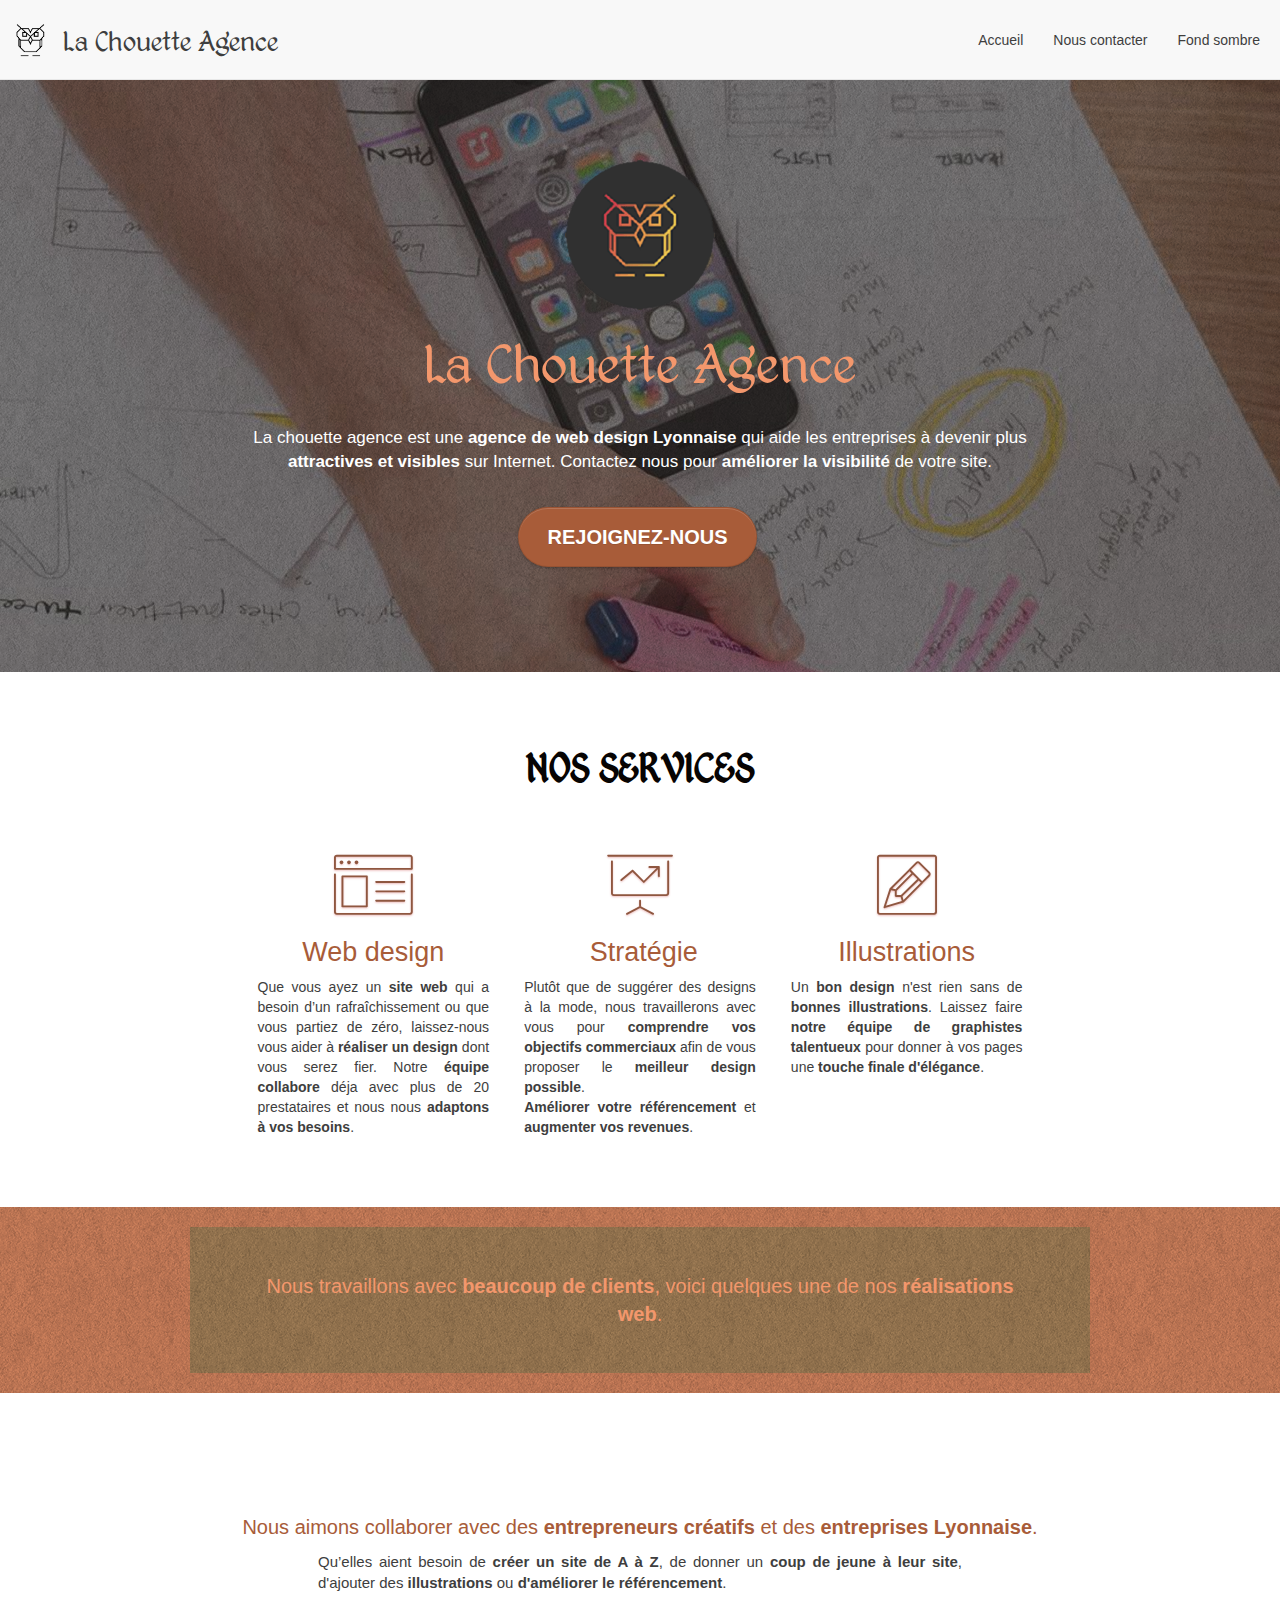
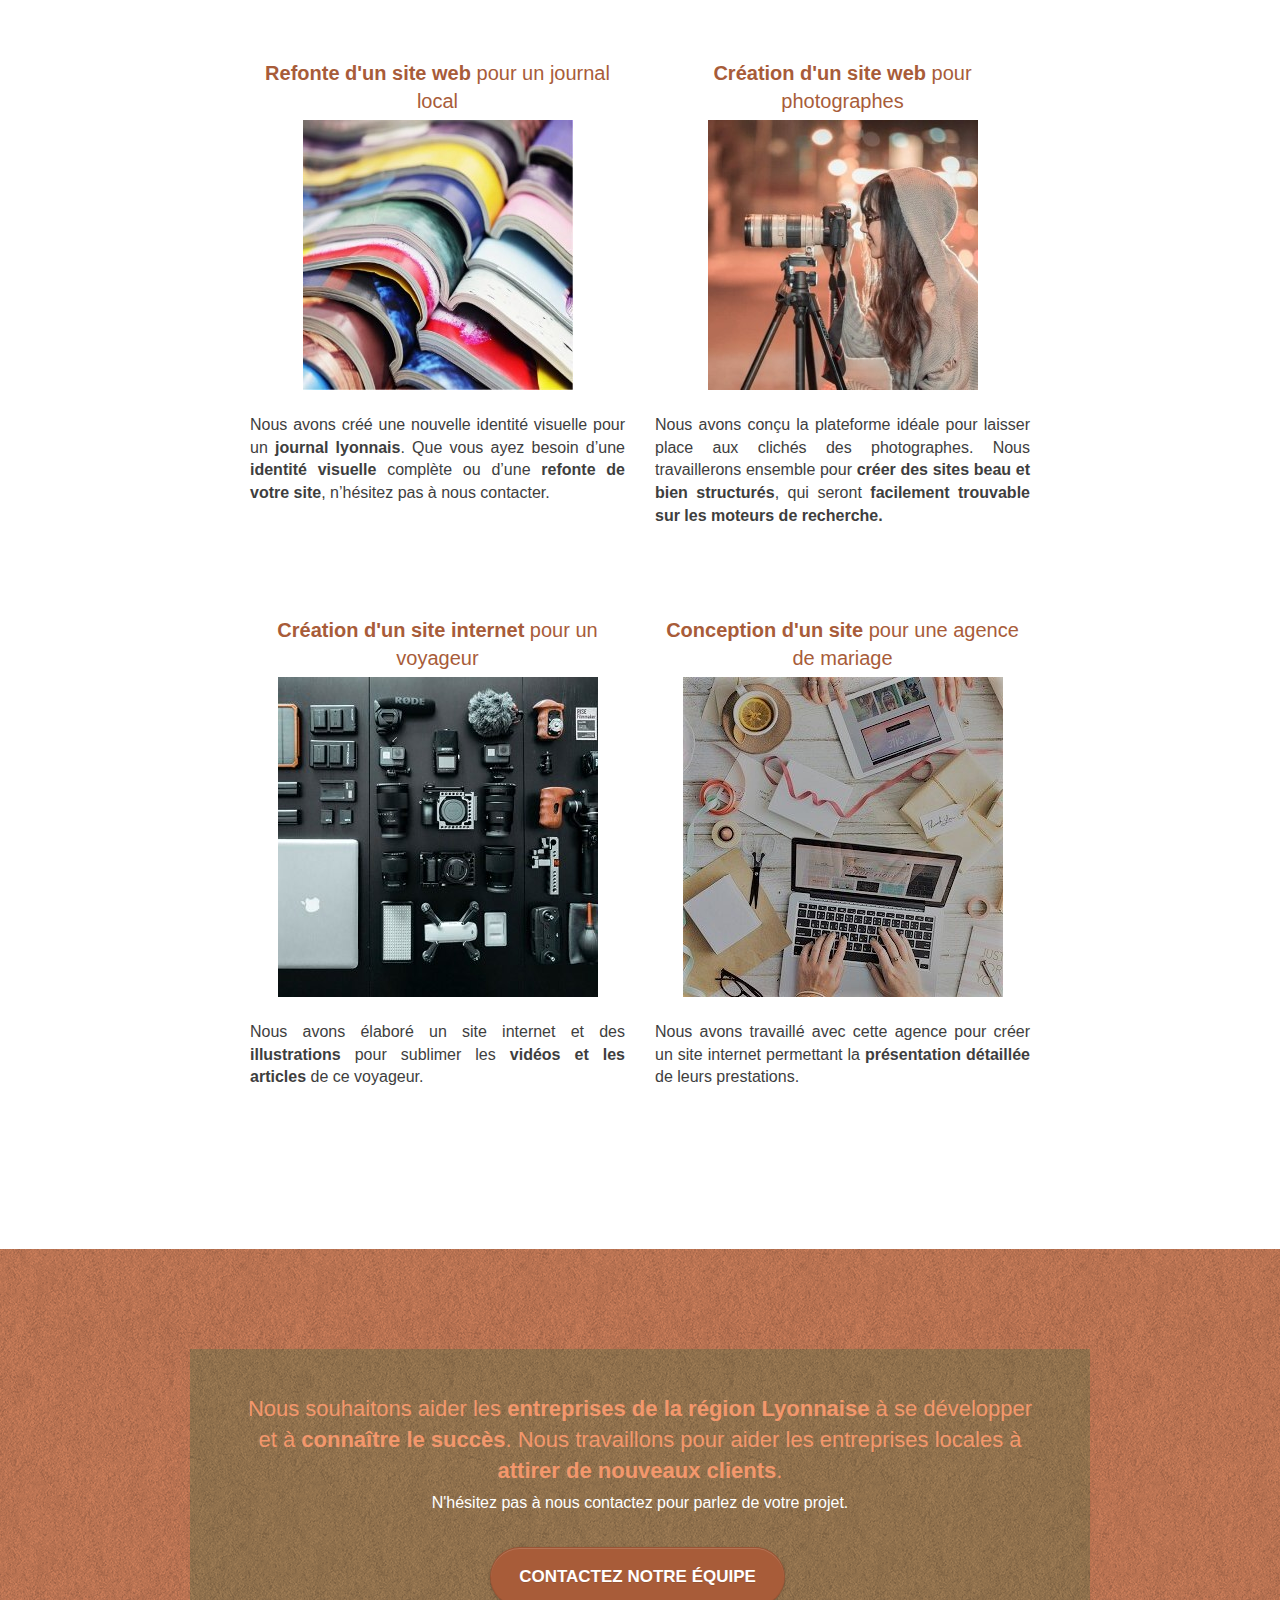
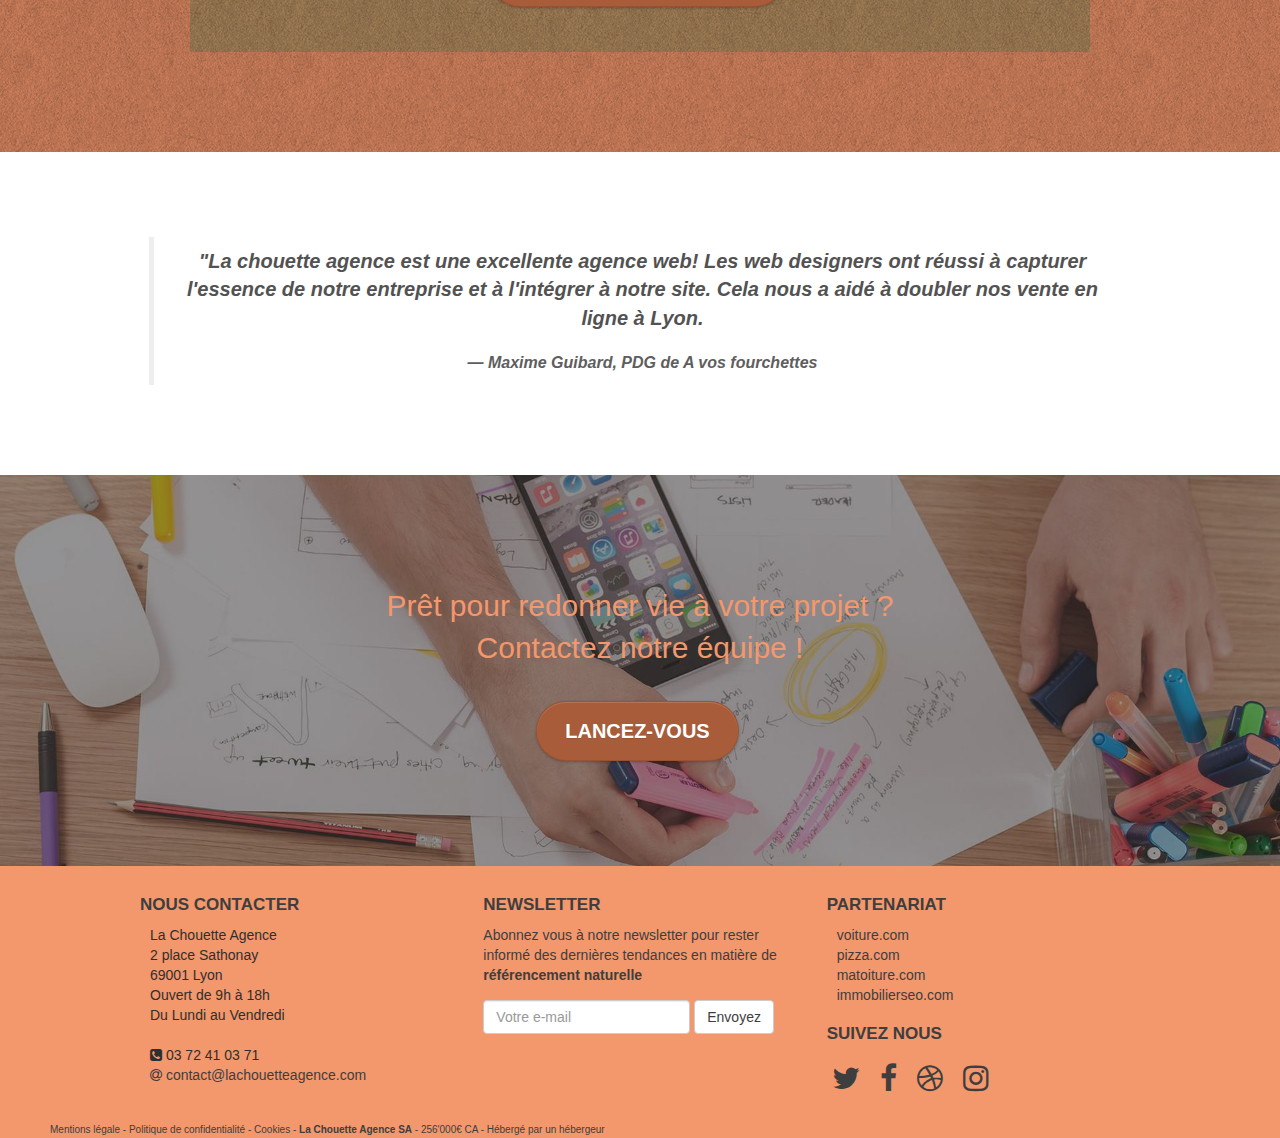
==== index.html @ ae30256a "fin accessibilité" ====
<!doctype html>
<html lang="fr">

<head>
	<meta charset="utf-8">
	<meta name="viewport" content="width=device-width, initial-scale=1.0, viewport-fit=cover">
	<!--titre-->
	<title>Entreprise de Webdesign à Lyon</title>
	<!--Favicon-->
	<link rel="shortcut icon" type="image/png" href="favicon.jpg">
	<!--CDN Bootstrap-->
	<link rel="stylesheet" href="https://maxcdn.bootstrapcdn.com/bootstrap/3.3.5/css/bootstrap.min.css">
	<!--CDN Font Awesome-->
	<link href="https://stackpath.bootstrapcdn.com/font-awesome/4.7.0/css/font-awesome.min.css" rel="stylesheet" integrity="sha384-wvfXpqpZZVQGK6TAh5PVlGOfQNHSoD2xbE+QkPxCAFlNEevoEH3Sl0sibVcOQVnN" crossorigin="anonymous">
	<link rel="stylesheet" type="text/css" href="./css/et-line.css">
	
	<link rel="stylesheet" type="text/css" href="css/style.css">

	<!--OpenGraphs-->
	<meta name="description" content="Nous sommes spécilisé dans la création de sites Internet, la refonte de site web, la création
	d'illustration et l'amélioration du référencement.">
	<meta property="og:url" content="https://jeanmichel7.github.io/P4_SEO/" />
	<meta property="og:type" content="website" />
	<meta property="og:title" content="La Chouette Agence - Entreprise de Webdesign Lyonnaise" />
	<meta property="og:description" content="Nous sommes spécialisé dans la création de sites Internet, la refonte de site web, la création
	d'illustration et l'amélioration du référencement." />
	<meta property="og:image" content="https://jeanmichel7.github.io/P4_SEO/img/logo-la-chouette-agence.png" />

	<!--Twitter-->
	<meta name="twitter:card" content="summary_large_image"/>
	<meta name="twitter:site" content="@monCompteTwitter"/>
	<meta name="twitter:title" content="Agence de webdesign à Lyon"/>
	<meta name="twitter:description" content="Nous sommes spécialisé dans la création de sites Internet, la refonte de site web, la création
	d'illustration et l'amélioration du référencement."/>
	<meta name="twitter:image" content="https://jeanmichel7.github.io/P4_SEO/img/logo-la-chouette-agence.png" />
	<meta name="twitter:url" content="https://jeanmichel7.github.io/P4_SEO/"/>
	
	<!--Facebook-->
	<meta property="fb:app_id" content="">

	<!--Script-->
	<script defer src="https://maxcdn.bootstrapcdn.com/bootstrap/3.3.5/js/bootstrap.min.js"></script>
	<script defer src="https://code.jquery.com/jquery-2.2.4.min.js" integrity="sha256-iT6Q9iMJYuQiMWNd9lDyBUStIq/8PuOW33aOqmvFpqI=" crossorigin="anonymous"></script>
</head>

<body>
	<!-- Principal conteneur -->
	<div class="page-container">

		<!-- bloc-0 -->
		<header class="bloc bgc-white l-bloc" id="bloc-0">
			<div class="container bloc-sm">
				<nav class="navbar navbar-default navbar-fixed-top">  <!--  navbar-fixed-top-->
					<div class="navbar-header">
						<a class="navbar-brand" href="index.html">
							<p><img src="img/la-chouette-agence.png" alt="Logo de la chouette agence, entreprise de webdesign à Lyon" height="40">
								La Chouette Agence</p></a>
						<button type="button" class="navbar-toggle" data-toggle="collapse" data-target=".navbar-collapse">
							<span class="icon-bar"></span>
							<span class="icon-bar"></span>
							<span class="icon-bar"></span>
						</button>
					</div>
					<div class="collapse navbar-collapse">
						<ul class="site-navigation nav navbar-nav navbar-right">
							<li> <a href="index.html">Accueil</a> </li>
							<li> <a href="p2-agence-webdesign-lyon-formulaire.html">Nous contacter</a> </li>
							<li> <a href="p3-agence-webdesign-lyon-sombre.html">Fond sombre</a> </li>
						</ul>
					</div>
				</nav>
			</div>
		</header>
		<!-- bloc-0 END -->
		<main>
			<!-- bloc-1-presentation -->
			<div class="bloc bg-banniere d-bloc bg-t-edge bloc-bg-texture texture-paper b-parallax"
				id="bloc-1-hero">
				<div class="container bloc-lg">
					<section class="row tight-width-whitespace">
						<div class="col-sm-12">
							<img src="img/logo-la-chouette-agence.png" class="center-block image-resize-mode"
								width="150" alt="Logo de la chouette agence, entreprise de webdesign à Lyon" />
							<h1 class="text-center tc-white ">
								La Chouette Agence
							</h1>
							<p class="col-sm-12 text-center white">
								La chouette agence est une <strong>agence de web design Lyonnaise</strong> qui aide les
								entreprises à devenir plus
								<strong>attractives et visibles</strong> sur Internet. Contactez nous pour <strong>améliorer la visibilité</strong> de votre site.
							</p>
							<div class="text-center">
								<a href="p2-agence-webdesign-lyon-formulaire.html" class="btn btn-lg btn-clean btn-rd cta-hero btn-atomic-tangerine"
									id="cta-hero">Rejoignez-nous</a>
							</div>
						</div>
					</section>
				</div>
			</div>
			<!-- bloc-1-presentation END -->

			<!-- bloc-2-services -->
			<section class="bloc bgc-white l-bloc" id="bloc-2-services">
				<div class="container bloc-md">
					<h2 class="text-center titreservice">Nos Services</h2>
					<div class="row voffset-lg med-width-whitespace">
						<article class="col-sm-4">
							<div class="text-center">
								<span class="et-icon-browser sm-shadow icon-dark-slate-blue icons icon-lg"></span>
							</div>
							<h3 class="mg-md text-center">
								Web design
							</h3>
							<p class="text-center">
								Que vous ayez un <strong>site web</strong> qui a besoin d&rsquo;un rafraîchissement ou
								que vous partiez de
								zéro, laissez-nous vous aider à <strong>réaliser un design</strong> dont vous serez
								fier. Notre <strong>équipe collabore</strong>
								déja avec plus de 20 prestataires et nous nous <strong>adaptons à vos besoins</strong>.
							</p>
						</article>
						<article class="col-sm-4">
							<div class="text-center">
								<span class="et-icon-presentation sm-shadow icon-dark-slate-blue icons icon-lg"></span>
							</div>
							<h3 class="mg-md text-center">
								&nbsp;Stratégie
							</h3>
							<p class="text-center">
								Plutôt que de suggérer des designs à la mode, nous travaillerons avec vous pour
								<strong>comprendre vos objectifs commerciaux</strong> afin de vous proposer le <strong>meilleur design
									possible</strong>. <br>
								<strong>Améliorer
									votre référencement</strong> et <strong>augmenter vos revenues</strong>.
							</p>
						</article>
						<article class="col-sm-4">
							<div class="text-center">
								<span class="et-icon-edit sm-shadow icon-dark-slate-blue icons icon-lg"></span>
							</div>
							<h3 class="mg-md text-center">
								Illustrations
							</h3>
							<p class="text-center">
								Un <strong>bon design</strong> n'est rien sans de <strong>bonnes illustrations</strong>. Laissez faire
								<strong>notre équipe de
									graphistes talentueux</strong> pour donner à vos pages une <strong>touche finale
									d'élégance</strong>.
							</p>
						</article>
					</div>
				</div>
			</section>
			<!-- bloc-2-services END -->

			<!-- bloc-3-portfolio -->
			<section id="bloc-3-portfolio">
				<div class="bloc tc-white bgc-atomic-tangerine bg-presentation d-bloc bloc-bg-texture texture-paper b-parallax">
					<div class="container bloc-sm">
						<div class="row tight-width-whitespace black-background">
							<div class="col-sm-12">
								<h3 class="mg-md text-center tc-white">
									Nous travaillons avec <strong>beaucoup de clients</strong>, voici quelques une de nos <strong>réalisations web</strong>.
								</h3>
							</div>
						</div>
					</div>
				</div>
			
				<div class="container bloc-lg ">
					<article class="row">
						<div class="col-sm-12 text-center" id="citation">
							<h3>Nous aimons collaborer avec des <strong>entrepreneurs créatifs</strong> et des
								<strong>entreprises Lyonnaise</strong>.</h3>
							<p>Qu’elles aient besoin de <strong>créer un site de A à Z</strong>, de donner un
								<strong>coup de
									jeune à leur site</strong>,
								d'ajouter des <strong>illustrations</strong> ou <strong>d'améliorer le
									référencement</strong>.  
							</p>
						</div>
					</article>
					<div class="row tight-width-whitespace portfolio-row">
						<article class="col-sm-6">
							<h3 class="mg-md text-center">
								<strong>Refonte d'un site web</strong> pour un journal local
							</h3>
							<a href="#" data-lightbox="img/refonte-site-web.jpg" data-gallery-id="gallery-1"
								data-caption="Refonte d'un site web pour un journal local" data-frame="snapshot-lb">
								<img src="img/refonte-site-web.jpg" alt="Refonte site web, entreprise de webdesign à Lyon"
									class="img-responsive portfolio-thumb" />
							</a>

							<p class="text-center">
								Nous avons créé une nouvelle identité visuelle pour un <strong>journal
									lyonnais</strong>. Que vous ayez besoin d’une <strong>identité visuelle</strong>
								complète ou d’une <strong>refonte de votre site</strong>, n’hésitez pas à
								nous contacter.
							</p>
						</article>
						<article class="col-sm-6">
							<h3 class="mg-md text-center">
								<strong>Création d'un site web</strong> pour photographes
							</h3>
							<a href="#" data-lightbox="img/creation-site-web.jpg" data-gallery-id="gallery-1"
								data-caption="Création d'un site web pour photographes" data-frame="snapshot-lb"><img
									src="img/creation-site-web.jpg" class="img-responsive portfolio-thumb"
									alt="Création site web pour photographes, entreprise de webdesign à Lyon" /></a>

							<p class="text-center">
								Nous avons conçu la plateforme idéale pour laisser place aux clichés des photographes.
								Nous travaillerons ensemble pour <strong>créer des sites beau et bien
									structurés</strong>,
								qui seront <strong>facilement trouvable sur les moteurs de recherche.</strong> <br><br>
							</p>
						</article>
						<article class="col-sm-6">
							<h3 class="mg-md text-center">
								<strong>Création d'un site internet</strong> pour un voyageur
							</h3>
							<a href="#" data-lightbox="img/creation-site-internet.jpg" data-gallery-id="gallery-1"
								data-caption="Création d'un site internet pour un voyageur"
								data-frame="snapshot-lb"><img src="img/creation-site-internet.jpg"
									class="img-responsive portfolio-thumb"
									alt="Création site web pour voyageur, entreprise de webdesign à Lyon" /></a>

							<p class="text-center">
								Nous avons élaboré un site internet et des <strong>illustrations</strong> pour sublimer
								les <strong>vidéos et les
									articles</strong> de ce voyageur.
							</p>
						</article>
						<article class="col-sm-6">
							<h3 class="mg-md text-center">
								<strong>Conception d'un site</strong> pour une agence de mariage
							</h3>
							<a href="#" data-lightbox="img/conception-site-agence.jpg" data-gallery-id="gallery-1"
								data-caption="Conception d'un site pour une agence de mariage"
								data-frame="snapshot-lb"><img src="img/conception-site-agence.jpg" class="img-responsive portfolio-thumb" alt="Création site web pour agence de mariage, entreprise de webdesign à Lyon" />
							</a>

							<p class="text-center">
								Nous avons travaillé avec cette agence pour créer un site internet permettant la
								<strong>présentation détaillée</strong> de leurs prestations.
							</p>
						</article>
					</div>
				</div>
			</section>
			<!-- bloc-3-portfolio END -->

			<!-- bloc-4-what-i-do -->
			<section class="bloc tc-white bgc-atomic-tangerine bg-presentation d-bloc bloc-bg-texture texture-paper b-parallax"
				id="bloc-4-what-i-do">
				<div class="container bloc-lg">
					<div class="row tight-width-whitespace black-background">
						<div class="col-sm-12">
							<h3 class="mg-md text-center tc-white">
								Nous souhaitons aider les <strong>entreprises de la région Lyonnaise</strong> à se
								développer et à <strong>connaître
									le succès</strong>. Nous travaillons pour aider les entreprises locales à
								<strong>attirer de nouveaux clients</strong>.<br>
							</h3>
							<p class="text-center white">N'hésitez pas à nous contactez pour parlez de votre projet.
							</p>
							<div class="col-sm-12 text-center">
								<a href="p2-agence-webdesign-lyon-formulaire.html"
									class="btn btn-atomic-tangerine btn-clean btn-rd btn-lg cta-hero">Contactez notre
									équipe</a>
							</div>
						</div>
					</div>
				</div>
			</section>
			<!-- bloc-4-what-i-do END -->

			<!-- bloc-5-citation -->
			<div class="row voffset-lg voffset bg-lines-h1-bg">
				<blockquote class="text-center">
					"La chouette agence est une <strong>excellente agence web</strong>! Les web designers ont réussi à
					capturer l'essence de notre <strong>entreprise</strong> et à l'intégrer à notre site.
					Cela nous a aidé à <strong>doubler nos vente en ligne à Lyon</strong>.
					<small>Maxime Guibard, PDG de A vos fourchettes</small>
				</blockquote>
			</div>
			<!-- bloc-5-citation END -->
		
			<!-- bloc-5-cta -->
			<section class="bloc bgc-dark-slate-blue bg-banniere d-bloc bloc-bg-texture" id="bloc-5-cta">
				<div class="container bloc-lg">
					<h4 class="text-center tc-white">
						Prêt pour redonner vie à votre projet ?<br>Contactez notre équipe !
					</h4>
					<div class="row">
						<div class="col-sm-12 text-center">
							<a href="p2-agence-webdesign-lyon-formulaire.html"
								class="btn btn-atomic-tangerine btn-clean btn-rd btn-lg cta-hero">Lancez-vous</a>
						</div>
					</div>
				</div>
			</section>
			<!-- bloc-5-cta END -->
		</main>

		<!-- Footer - bloc-8 -->
		<footer class="bloc bgc-atomic-tangerine d-bloc" id="bloc-8">
			<div class="container bloc-sm">
				<div class="row">
					<!--Contact-->
					<article class="col-sm-4 col-xs-6 ">
						<h5>NOUS CONTACTER</h5>
						<ul>
							<li>La Chouette Agence</li>
							<li>2 place Sathonay</li>
							<li>69001 Lyon</li>
							<li>Ouvert de 9h à 18h</li>
							<li>Du Lundi au Vendredi</li><br>
							<li><span class="fa fa-phone-square"></span> 03 72 41 03 71</li>
							<li><a href="mailto:contact@lachouetteagence.com"><span class="fa fa-at"></span> contact@lachouetteagence.com</a></li>
						</ul>
					</article>
					
					<!-- Newsletter-->
					<article class="col-sm-4 col-xs-6">
						<h5>NEWSLETTER</h5>
						<p>Abonnez vous à notre newsletter pour rester informé des dernières tendances en matière de <strong>référencement naturelle</strong></p>
						<form class="form-inline">
							<div class="form-group">
								<input type="email" class="form-control" placeholder="Votre e-mail" id="emailnewsletter" title="Votre e-mail">
								<button id="btnform" type="button" class="btn btn-default">Envoyez</button>
							</div>
						</form>
					</article>
					<!--PARTENAIRE-->
					<article class="col-sm-4 col-xs-5">
						<h5>PARTENARIAT</h5>
						<ul>
							<li><a href="#">voiture.com</a></li>
							<li><a href="#">pizza.com</a></li>
							<li><a href="#">matoiture.com</a></li>
							<li><a href="#">immobilierseo.com</a></li>
						</ul>
					</article>
					<!--Reseau sociaux-->
					<article class="col-sm-4 col-xs-7">
						<h5>SUIVEZ NOUS</h5>
						<div class="reseausociaux list-inline">
							<a class="social" href="#"><span class="fa fa-twitter icon-md"></span></a>
							<a class="social" href="#"><span class="fa fa-facebook icon-md"></span></a>
							<a class="social" href="#"><span class="fa fa-dribbble icon-md"></span></a>
							<a class="social" href="#"><span class="fa fa-instagram icon-md"></span></a>
						</div>
					</article>
				</div>
			</div>

			<div id="mention">
				<p>
					<a href="https://google.fr">Mentions légale</a> -
					<a href="https://google.fr">Politique de confidentialité</a> -
					<a href="https://google.fr">Cookies</a> -
					<strong>La Chouette Agence SA</strong> - 256'000€ CA - Hébergé par un hébergeur
				</p>
			</div>
		</footer>
	</div>
	<!-- Footer - bloc-8 END -->
</body>

</html>
---- css/et-line.css ----
@font-face {
    font-family: et-line;
    src: url(../fonts/et-line.eot);
    src: url(../fonts/et-line.eot?#iefix) format('embedded-opentype'), url(../fonts/et-line.woff) format('woff'), url(../fonts/et-line.ttf) format('truetype'), url(../fonts/et-line.svg#et-line) format('svg');
    font-weight: 400;
    font-style: normal
}

.et-icon-adjustments,
.et-icon-alarmclock,
.et-icon-anchor,
.et-icon-aperture,
.et-icon-attachment,
.et-icon-bargraph,
.et-icon-basket,
.et-icon-beaker,
.et-icon-bike,
.et-icon-book-open,
.et-icon-briefcase,
.et-icon-browser,
.et-icon-calendar,
.et-icon-camera,
.et-icon-caution,
.et-icon-chat,
.et-icon-circle-compass,
.et-icon-clipboard,
.et-icon-clock,
.et-icon-cloud,
.et-icon-compass,
.et-icon-desktop,
.et-icon-dial,
.et-icon-document,
.et-icon-documents,
.et-icon-download,
.et-icon-dribbble,
.et-icon-edit,
.et-icon-envelope,
.et-icon-expand,
.et-icon-facebook,
.et-icon-flag,
.et-icon-focus,
.et-icon-gears,
.et-icon-genius,
.et-icon-gift,
.et-icon-global,
.et-icon-globe,
.et-icon-googleplus,
.et-icon-grid,
.et-icon-happy,
.et-icon-hazardous,
.et-icon-heart,
.et-icon-hotairballoon,
.et-icon-hourglass,
.et-icon-key,
.et-icon-laptop,
.et-icon-layers,
.et-icon-lifesaver,
.et-icon-lightbulb,
.et-icon-linegraph,
.et-icon-linkedin,
.et-icon-lock,
.et-icon-magnifying-glass,
.et-icon-map,
.et-icon-map-pin,
.et-icon-megaphone,
.et-icon-mic,
.et-icon-mobile,
.et-icon-newspaper,
.et-icon-notebook,
.et-icon-paintbrush,
.et-icon-paperclip,
.et-icon-pencil,
.et-icon-phone,
.et-icon-picture,
.et-icon-pictures,
.et-icon-piechart,
.et-icon-presentation,
.et-icon-pricetags,
.et-icon-printer,
.et-icon-profile-female,
.et-icon-profile-male,
.et-icon-puzzle,
.et-icon-quote,
.et-icon-recycle,
.et-icon-refresh,
.et-icon-ribbon,
.et-icon-rss,
.et-icon-sad,
.et-icon-scissors,
.et-icon-scope,
.et-icon-search,
.et-icon-shield,
.et-icon-speedometer,
.et-icon-strategy,
.et-icon-streetsign,
.et-icon-tablet,
.et-icon-target,
.et-icon-telescope,
.et-icon-toolbox,
.et-icon-tools,
.et-icon-tools-2,
.et-icon-trophy,
.et-icon-tumblr,
.et-icon-twitter,
.et-icon-upload,
.et-icon-video,
.et-icon-wallet,
.et-icon-wine {
    font-family: et-line;
    speak: none;
    font-style: normal;
    font-weight: 400;
    font-variant: normal;
    text-transform: none;
    line-height: 1;
    -webkit-font-smoothing: antialiased;
    -moz-osx-font-smoothing: grayscale;
    display: inline-block
}

.et-icon-mobile:before {
    content: "\e000"
}

.et-icon-laptop:before {
    content: "\e001"
}

.et-icon-desktop:before {
    content: "\e002"
}

.et-icon-tablet:before {
    content: "\e003"
}

.et-icon-phone:before {
    content: "\e004"
}

.et-icon-document:before {
    content: "\e005"
}

.et-icon-documents:before {
    content: "\e006"
}

.et-icon-search:before {
    content: "\e007"
}

.et-icon-clipboard:before {
    content: "\e008"
}

.et-icon-newspaper:before {
    content: "\e009"
}

.et-icon-notebook:before {
    content: "\e00a"
}

.et-icon-book-open:before {
    content: "\e00b"
}

.et-icon-browser:before {
    content: "\e00c"
}

.et-icon-calendar:before {
    content: "\e00d"
}

.et-icon-presentation:before {
    content: "\e00e"
}

.et-icon-picture:before {
    content: "\e00f"
}

.et-icon-pictures:before {
    content: "\e010"
}

.et-icon-video:before {
    content: "\e011"
}

.et-icon-camera:before {
    content: "\e012"
}

.et-icon-printer:before {
    content: "\e013"
}

.et-icon-toolbox:before {
    content: "\e014"
}

.et-icon-briefcase:before {
    content: "\e015"
}

.et-icon-wallet:before {
    content: "\e016"
}

.et-icon-gift:before {
    content: "\e017"
}

.et-icon-bargraph:before {
    content: "\e018"
}

.et-icon-grid:before {
    content: "\e019"
}

.et-icon-expand:before {
    content: "\e01a"
}

.et-icon-focus:before {
    content: "\e01b"
}

.et-icon-edit:before {
    content: "\e01c"
}

.et-icon-adjustments:before {
    content: "\e01d"
}

.et-icon-ribbon:before {
    content: "\e01e"
}

.et-icon-hourglass:before {
    content: "\e01f"
}

.et-icon-lock:before {
    content: "\e020"
}

.et-icon-megaphone:before {
    content: "\e021"
}

.et-icon-shield:before {
    content: "\e022"
}

.et-icon-trophy:before {
    content: "\e023"
}

.et-icon-flag:before {
    content: "\e024"
}

.et-icon-map:before {
    content: "\e025"
}

.et-icon-puzzle:before {
    content: "\e026"
}

.et-icon-basket:before {
    content: "\e027"
}

.et-icon-envelope:before {
    content: "\e028"
}

.et-icon-streetsign:before {
    content: "\e029"
}

.et-icon-telescope:before {
    content: "\e02a"
}

.et-icon-gears:before {
    content: "\e02b"
}

.et-icon-key:before {
    content: "\e02c"
}

.et-icon-paperclip:before {
    content: "\e02d"
}

.et-icon-attachment:before {
    content: "\e02e"
}

.et-icon-pricetags:before {
    content: "\e02f"
}

.et-icon-lightbulb:before {
    content: "\e030"
}

.et-icon-layers:before {
    content: "\e031"
}

.et-icon-pencil:before {
    content: "\e032"
}

.et-icon-tools:before {
    content: "\e033"
}

.et-icon-tools-2:before {
    content: "\e034"
}

.et-icon-scissors:before {
    content: "\e035"
}

.et-icon-paintbrush:before {
    content: "\e036"
}

.et-icon-magnifying-glass:before {
    content: "\e037"
}

.et-icon-circle-compass:before {
    content: "\e038"
}

.et-icon-linegraph:before {
    content: "\e039"
}

.et-icon-mic:before {
    content: "\e03a"
}

.et-icon-strategy:before {
    content: "\e03b"
}

.et-icon-beaker:before {
    content: "\e03c"
}

.et-icon-caution:before {
    content: "\e03d"
}

.et-icon-recycle:before {
    content: "\e03e"
}

.et-icon-anchor:before {
    content: "\e03f"
}

.et-icon-profile-male:before {
    content: "\e040"
}

.et-icon-profile-female:before {
    content: "\e041"
}

.et-icon-bike:before {
    content: "\e042"
}

.et-icon-wine:before {
    content: "\e043"
}

.et-icon-hotairballoon:before {
    content: "\e044"
}

.et-icon-globe:before {
    content: "\e045"
}

.et-icon-genius:before {
    content: "\e046"
}

.et-icon-map-pin:before {
    content: "\e047"
}

.et-icon-dial:before {
    content: "\e048"
}

.et-icon-chat:before {
    content: "\e049"
}

.et-icon-heart:before {
    content: "\e04a"
}

.et-icon-cloud:before {
    content: "\e04b"
}

.et-icon-upload:before {
    content: "\e04c"
}

.et-icon-download:before {
    content: "\e04d"
}

.et-icon-target:before {
    content: "\e04e"
}

.et-icon-hazardous:before {
    content: "\e04f"
}

.et-icon-piechart:before {
    content: "\e050"
}

.et-icon-speedometer:before {
    content: "\e051"
}

.et-icon-global:before {
    content: "\e052"
}

.et-icon-compass:before {
    content: "\e053"
}

.et-icon-lifesaver:before {
    content: "\e054"
}

.et-icon-clock:before {
    content: "\e055"
}

.et-icon-aperture:before {
    content: "\e056"
}

.et-icon-quote:before {
    content: "\e057"
}

.et-icon-scope:before {
    content: "\e058"
}

.et-icon-alarmclock:before {
    content: "\e059"
}

.et-icon-refresh:before {
    content: "\e05a"
}

.et-icon-happy:before {
    content: "\e05b"
}

.et-icon-sad:before {
    content: "\e05c"
}

.et-icon-facebook:before {
    content: "\e05d"
}

.et-icon-twitter:before {
    content: "\e05e"
}

.et-icon-googleplus:before {
    content: "\e05f"
}

.et-icon-rss:before {
    content: "\e060"
}

.et-icon-tumblr:before {
    content: "\e061"
}

.et-icon-linkedin:before {
    content: "\e062"
}

.et-icon-dribbble:before {
    content: "\e063"
}
---- css/style.css ----
@font-face{font-family:"Kingthings";src:url(../fonts/Kingthings_Petrock_light.ttf)}body{margin:0;padding:20px 0 0 0;background:#fff;overflow-x:hidden;-webkit-font-smoothing:antialiased;-moz-osx-font-smoothing:grayscale}h1,h2,h3,h4,h5,p,.btn,a{font-family:Helvetica,Arial;color:#3E3E3E!important}.container{max-width:1000px}h1{color:#333333!important;font-family:"Kingthings";font-size:6rem}h2{font-size:18px;text-transform:uppercase;font-weight:700;color:rgb(7,4,3)!important}h3{font-size:2.7rem;line-height:1.4em;color:#A85C39!important}.mg-md{margin-top:5px;margin-bottom:5px}h4{font-size:3rem;line-height:1.4em;color:#8F5740!important}h5{font-size:1.7rem;font-weight:700}.bloc{width:100%;clear:both;background:50% 50% no-repeat;padding:0 50px;-webkit-background-size:cover;-moz-background-size:cover;-o-background-size:cover;background-size:cover;position:relative}.bloc .container{padding-left:0;padding-right:0}.bloc-lg{padding:100px 50px}.bloc-md{padding:50px}.bloc-sm{padding:20px 50px}.btn{margin:0 5px 5px 0;height:60px}.btn-rd{border-radius:40px}.btn-clean{border:1px solid rgba(0,0,0,.08);border-bottom-color:rgba(0,0,0,.1);text-shadow:0 1px 0 rgba(0,0,1,.1);box-shadow:0 1px 3px rgba(0,0,1,.25),inset 0 1px 0 0 rgba(255,255,255,.15)}a,button{transition:all 0.3s ease-in-out;outline:none!important}button{outline:none!important}a:hover{text-decoration:none;cursor:pointer}.cta-hero{margin-top:22px;color:#ffffff!important;text-transform:uppercase;padding:16px 28px 12px 28px;font-size:20px;font-weight:700}.bgc-white{background-color:#fff}.bgc-dark-slate-blue{background-color:#364577}.bgc-atomic-tangerine{background-color:#f3976c}.tc-white{color:#f3976c!important}.btn-atomic-tangerine{background:#A85C39;color:#ffffff!important}.btn-atomic-tangerine:hover{background:#c27956!important;color:#ffffff!important}a[data-lightbox]{position:relative;display:block;text-align:center}a[data-lightbox]:hover::before{content:"+";font-family:Helvetica,Arial;font-size:32px;width:50px;height:50px;margin-left:-25px;border-radius:50%;background:rgba(0,0,0,.6);color:#fff;font-weight:100;z-index:1;position:absolute;top:50%;transform:translateY(-50%);-webkit-transform:translateY(-50%)}a[data-lightbox]:hover img{opacity:.6;-webkit-animation-fill-mode:none;animation-fill-mode:none}#bloc-0{width:100%}#bloc-0 p{font-size:3rem;min-width:250px}#bloc-0 li a:hover{background-color:rgba(165,165,165,.288);border-radius:10px}a p{font-family:"Kingthings"}.navbar{margin-bottom:0;z-index:1;height:80px}.navbar-header{padding-top:15px}.navbar-brand{padding-top:5px}.navbar-brand img{margin-bottom:8px;padding-right:10px}.navbar-brand img[src$="svg"]{min-width:100px}.icon-bar{background-color:rgba(0,0,0,.5);width:26px}#bloc-1-hero p{font-size:1.7rem;margin-top:20px}.white{color:#ffffff!important}#bloc-2-services p{font-size:1.6rem;margin-right:10vw;margin-left:10vw;margin-bottom:20px;text-align:justify}.titreservice{font-size:4.5rem;font-family:"Kingthings";color:#f3976c}.icon-lg{font-size:60px!important}.sm-shadow{text-shadow:0 1px 2px rgba(189,30,30,.3)}.icons{margin-bottom:14px;margin-top:24px;color:#f3976c}.icon-dark-slate-blue{color:#8F5740!important}#bloc-3-portfolio img{margin-right:auto;margin-left:auto}#bloc-3-portfolio h2{padding:40px;margin-left:5vw;margin-right:5vw;font-size:2.5rem}#bloc-3-portfolio h3{font-size:2rem}#bloc-3-portfolio p{font-size:1.6rem;text-align:justify;margin-bottom:60px}.bg-repeat{-webkit-background-size:auto!important;-moz-background-size:auto!important;-o-background-size:auto!important;background-size:auto!important;background:repeat}.portfolio-thumb{margin-bottom:24px}.portfolio-row{margin-bottom:44px;margin-top:50px}#bloc-4-what-i-do a{font-size:1.7rem;padding-top:18px}#bloc-4-what-i-do h3{color:#fff;font-size:2.2rem}#bloc-4-what-i-do p{font-size:1.6rem}.black-background{background-color:rgba(165,147,99,.7);padding:40px 40px 40px 40px}#citation p{font-size:1.5rem;color:#c27956;margin-top:0;padding-top:0;margin-right:10vw;margin-left:10vw}blockquote{margin-right:10vw;margin-left:10vw;margin-top:5vh;margin-bottom:10vh;font-weight:700;font-style:italic;font-size:2rem;color:rgb(83,82,82)}blockquote small{color:#5E5E5E;margin-top:20px}.tight-width-whitespace{max-width:90%;margin:auto auto auto auto}.med-width-whitespace{max-width:800px;margin:auto auto auto auto;box-shadow:0 0 0 #000}.voffset-lg{margin-top:40px}p{font-size:14px}ul{list-style:none;padding-left:10px}li{color:#2F2F2F}#btnform{height:34px;margin-top:5px}.margadress{margin-left:32px}.social{display:flex;padding:10px}.reseausociaux{display:flex}.icon-md{font-size:30px!important}#mention p{margin:0;padding:0;font-size:1rem}.bg-banniere{background-image:url(../img/la-chouette-agence-banniere.jpg)}.bg-presentation{background-image:url(../img/image-de-presentation.jpg)}.bloc-bg-texture::before{content:"";background-size:2px 2px;position:absolute;top:0;bottom:0;left:0;right:0}.texture-paper::before{background:url(../img/texture-paper.png);background-size:280px 280px}.b-parallax{background-attachment:fixed}@media only screen and (min-device-width:768px) and (max-device-width:1024px) and (orientation:landscape){.b-parallax{background-attachment:scroll}}@media only screen and (min-device-width:1024px) and (max-device-width:1366px) and (-webkit-min-device-pixel-ratio:1.5){.b-parallax{background-attachment:scroll}}@media (min-width:768px){.site-navigation{position:absolute;top:50%;right:20px;transform:translate(0,-50%);-webkit-transform:translateY(-50%)}#bloc-2-services p{font-size:1.4rem;margin-right:.2vw;margin-left:.2vw;text-align:justify}blockquote{width:75%;margin-right:auto;margin-left:auto;font-weight:700;font-style:italic;color:rgb(83,82,82)}}@media (max-width:1024px){.bloc{padding-left:20px;padding-right:20px}}@media (max-width:991px){.container{width:100%}.b-parallax{background-attachment:scroll}.page-container,#hero-bloc{overflow-x:hidden;position:relative}.bloc{padding-left:constant(safe-area-inset-left);padding-right:constant(safe-area-inset-right)}}@media (max-width:767px){.page-container{overflow-x:hidden;position:relative}h1,h2,h3,h4,h5,p{padding-left:10px!important;padding-right:10px!important}.b-parallax{background-attachment:scroll}.site-navigation{position:inherit;transform:none;-webkit-transform:none;-ms-transform:none}.nav>li{margin-top:0;border-bottom:1px solid rgb(255,255,255);background:rgba(252,252,252,.7);text-align:left;padding-left:15px;width:100%}.nav>li:hover{background:rgba(0,0,0,.4)}.dropdown .dropdown a .caret{float:none;margin:5px 0 0 10px!important;border:4px solid #000;border-bottom-color:transparent;border-right-color:transparent;border-left-color:transparent}.hero{padding:50px 0}.hero-nav{left:-1px;right:-1px}.navbar-collapse{padding:0;margin-top:6px;overflow-x:hidden;-webkit-box-shadow:none;box-shadow:none}.bloc{padding-left:0;padding-right:0}.bloc-lg{padding:40px 0}.bloc-sm,.bloc-md{padding-left:0;padding-right:0}.voffset{margin-top:5px}.voffset-md{margin-top:20px}.voffset-lg{margin-top:30px}.reseausociaux{display:flex;justify-content:space-evenly}}@media (max-width:400px){.bloc{padding-left:0;padding-right:0}#bloc-0 p{font-size:2rem;min-width:100px}#bloc-0 button{margin:10px}h1{font-size:4rem}body{margin:0;padding:0}#bloc-2-services p{margin:0;padding:0}.tight-width-whitespace{padding:0}#bloc-4-what-i-do h3{font-size:1.8rem;text-align:justify}#bloc-4-what-i-do p{font-size:1.2rem}#bloc-4-what-i-do .btn-atomic-tangerine{font-size:1.3rem}blockquote{font-size:1.6rem}#bloc-5-cta h4{font-size:2.3rem}#bloc-5-cta a{font-size:1.6rem}#bloc-8 h5{font-size:1.5rem}#bloc-8 ul{word-wrap:break-word}.reseausociaux{display:flex;justify-content:space-evenly}}
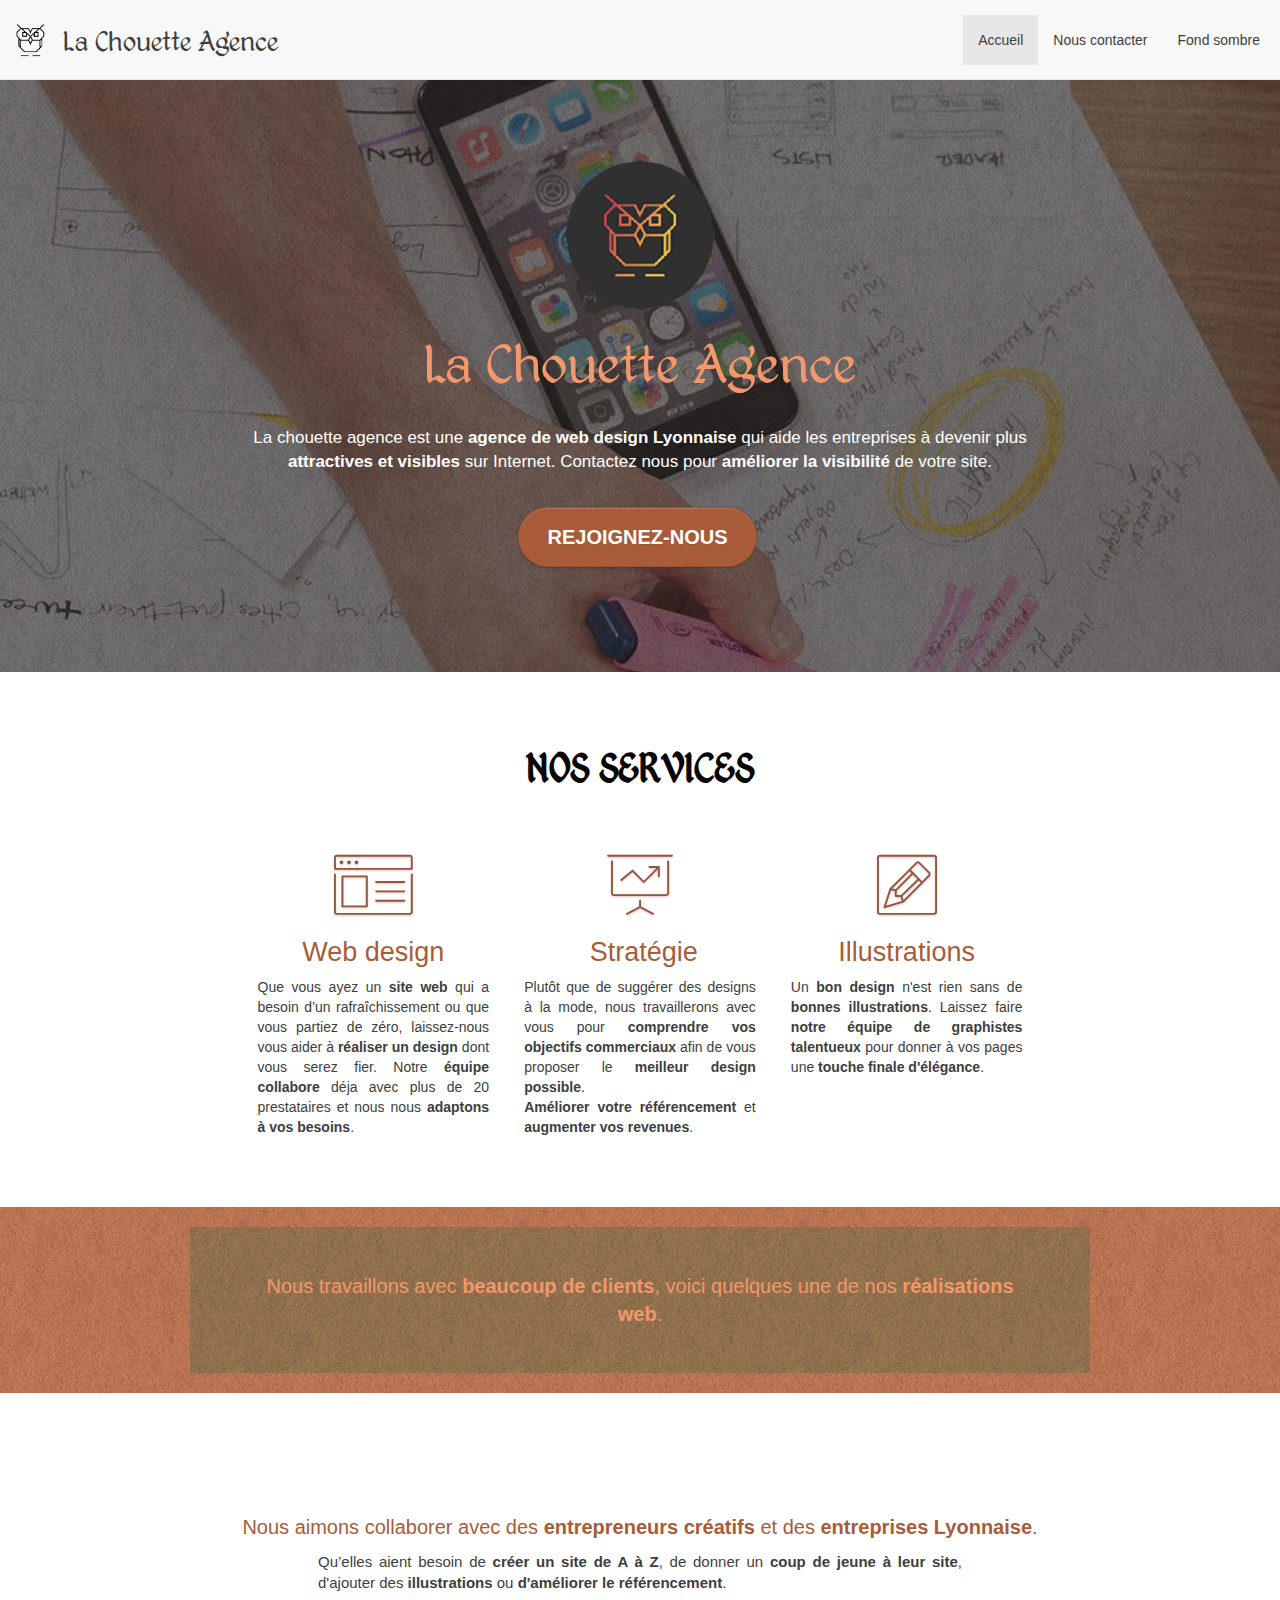
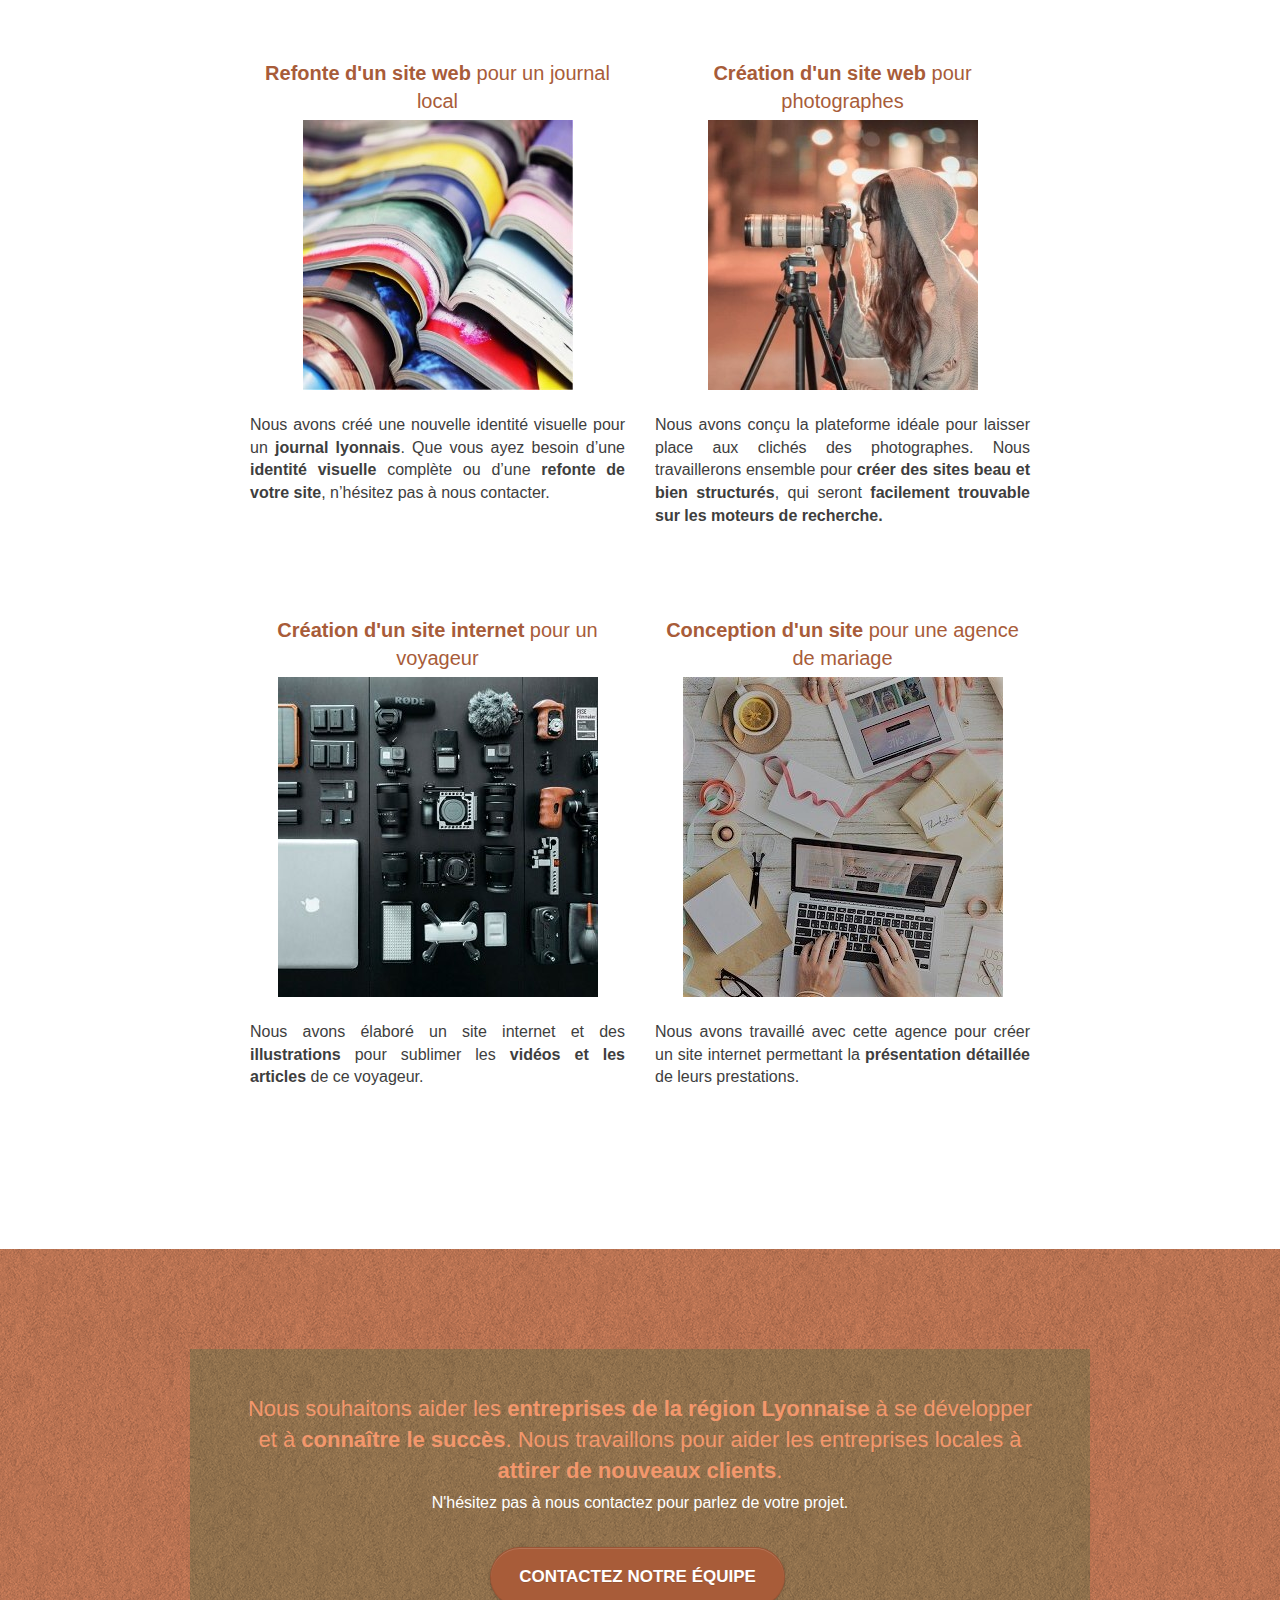
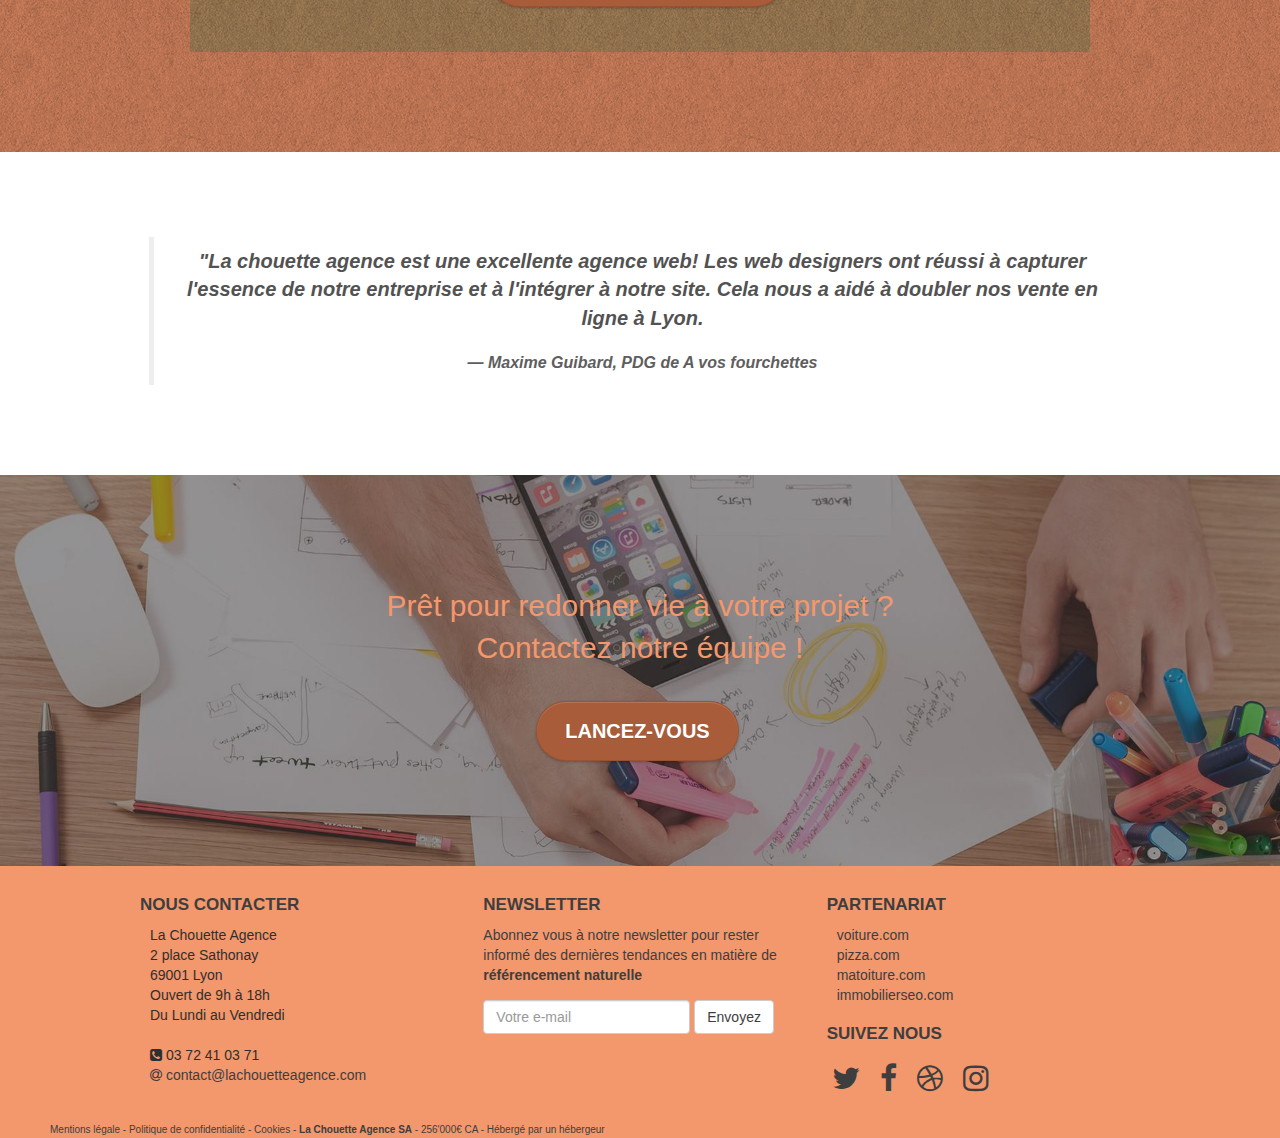
==== commit 6d1d88d9: "title" ====
--- a/index.html
+++ b/index.html
@@ -52,7 +52,7 @@
 			<div class="container bloc-sm">
 				<nav class="navbar navbar-default navbar-fixed-top">  <!--  navbar-fixed-top-->
 					<div class="navbar-header">
-						<a class="navbar-brand" href="index.html">
+						<a class="navbar-brand" href="index.html" title="Home">
 							<p><img src="img/la-chouette-agence.png" alt="Logo de la chouette agence, entreprise de webdesign à Lyon" height="40">
 								La Chouette Agence</p></a>
 						<button type="button" class="navbar-toggle" data-toggle="collapse" data-target=".navbar-collapse">
@@ -63,9 +63,9 @@
 					</div>
 					<div class="collapse navbar-collapse">
 						<ul class="site-navigation nav navbar-nav navbar-right">
-							<li> <a href="index.html">Accueil</a> </li>
+							<li class="active"><a href="#">Accueil</a> </li>
 							<li> <a href="p2-agence-webdesign-lyon-formulaire.html">Nous contacter</a> </li>
-							<li> <a href="p3-agence-webdesign-lyon-sombre.html">Fond sombre</a> </li>
+							<li> <a href="p3-agence-webdesign-lyon-sombre.html" title="Mode nuit">Fond sombre</a> </li>
 						</ul>
 					</div>
 				</nav>
@@ -187,7 +187,7 @@
 							</h3>
 							<a href="#" data-lightbox="img/refonte-site-web.jpg" data-gallery-id="gallery-1"
 								data-caption="Refonte d'un site web pour un journal local" data-frame="snapshot-lb">
-								<img src="img/refonte-site-web.jpg" alt="Refonte site web, entreprise de webdesign à Lyon"
+								<img src="img/refonte-site-web.jpg" alt="Livre empilé, refonte d'un site web"
 									class="img-responsive portfolio-thumb" />
 							</a>
 
@@ -264,8 +264,7 @@
 							<p class="text-center white">N'hésitez pas à nous contactez pour parlez de votre projet.
 							</p>
 							<div class="col-sm-12 text-center">
-								<a href="p2-agence-webdesign-lyon-formulaire.html"
-									class="btn btn-atomic-tangerine btn-clean btn-rd btn-lg cta-hero">Contactez notre
+								<a href="p2-agence-webdesign-lyon-formulaire.html" class="btn btn-atomic-tangerine btn-clean btn-rd btn-lg cta-hero">Contactez notre
 									équipe</a>
 							</div>
 						</div>
@@ -316,7 +315,7 @@
 							<li>Ouvert de 9h à 18h</li>
 							<li>Du Lundi au Vendredi</li><br>
 							<li><span class="fa fa-phone-square"></span> 03 72 41 03 71</li>
-							<li><a href="mailto:contact@lachouetteagence.com"><span class="fa fa-at"></span> contact@lachouetteagence.com</a></li>
+							<li><a href="mailto:contact@lachouetteagence.com" title="Redirige vers votre Courrier"><span class="fa fa-at"></span> contact@lachouetteagence.com</a></li>
 						</ul>
 					</article>
 					
@@ -345,10 +344,10 @@
 					<article class="col-sm-4 col-xs-7">
 						<h5>SUIVEZ NOUS</h5>
 						<div class="reseausociaux list-inline">
-							<a class="social" href="#"><span class="fa fa-twitter icon-md"></span></a>
-							<a class="social" href="#"><span class="fa fa-facebook icon-md"></span></a>
-							<a class="social" href="#"><span class="fa fa-dribbble icon-md"></span></a>
-							<a class="social" href="#"><span class="fa fa-instagram icon-md"></span></a>
+							<a class="social" href="#" title="Twitter"><span class="fa fa-twitter icon-md"></span></a>
+							<a class="social" href="#" title="Facebook"><span class="fa fa-facebook icon-md"></span></a>
+							<a class="social" href="#" title="Tuconnais?"><span class="fa fa-dribbble icon-md"></span></a>
+							<a class="social" href="#" title="Instagram"><span class="fa fa-instagram icon-md"></span></a>
 						</div>
 					</article>
 				</div>
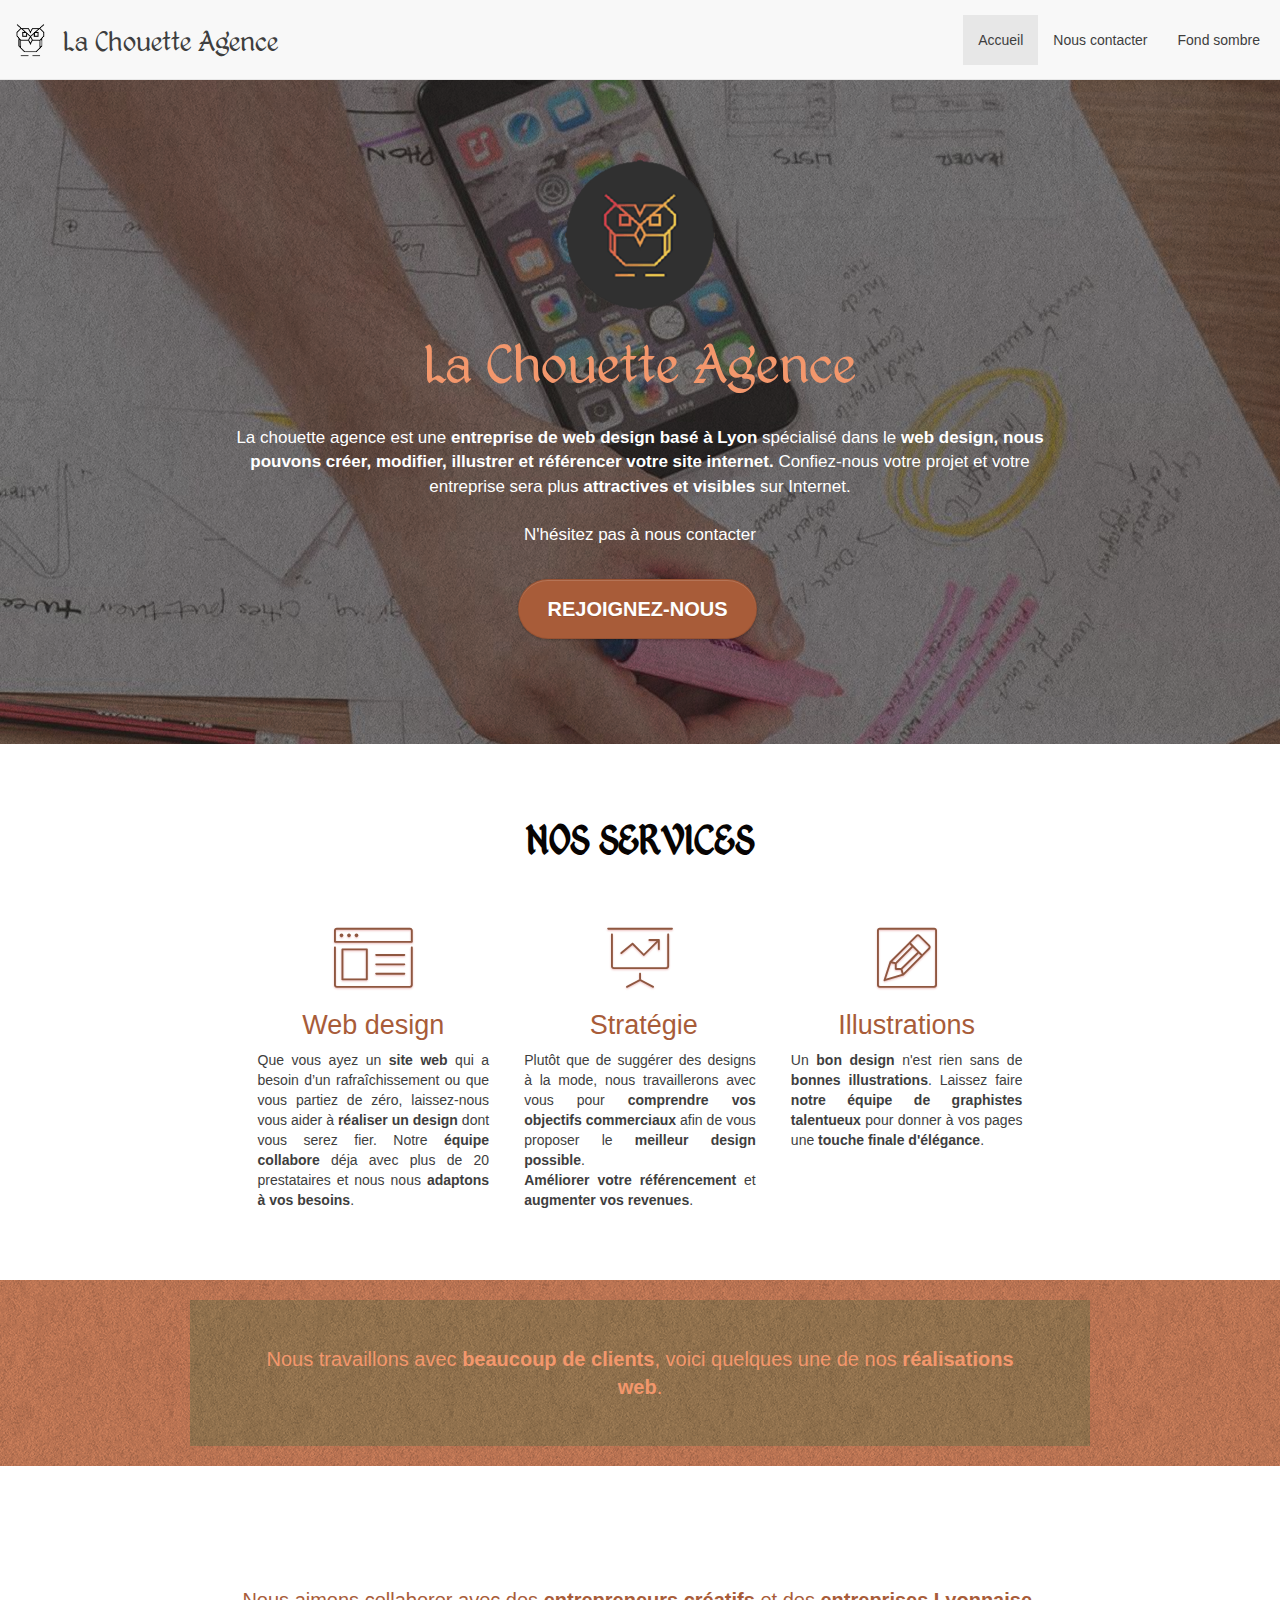
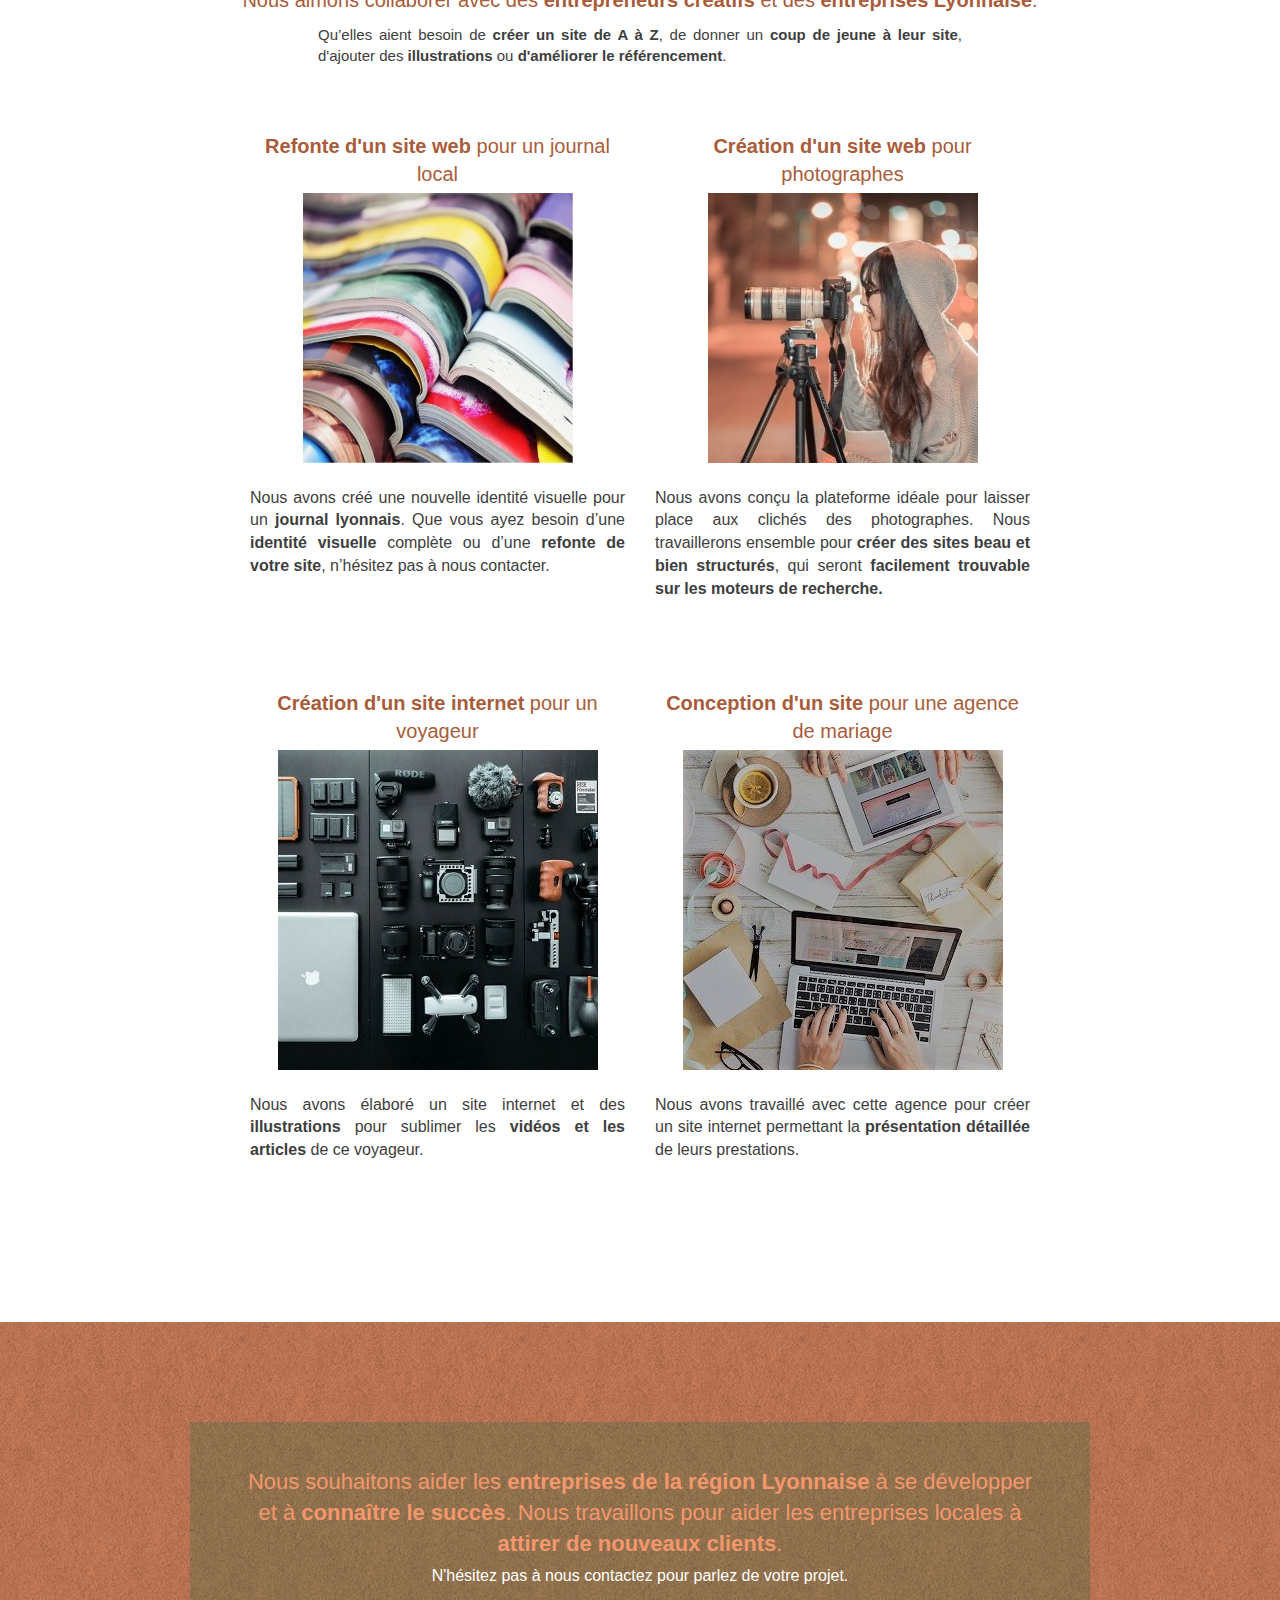
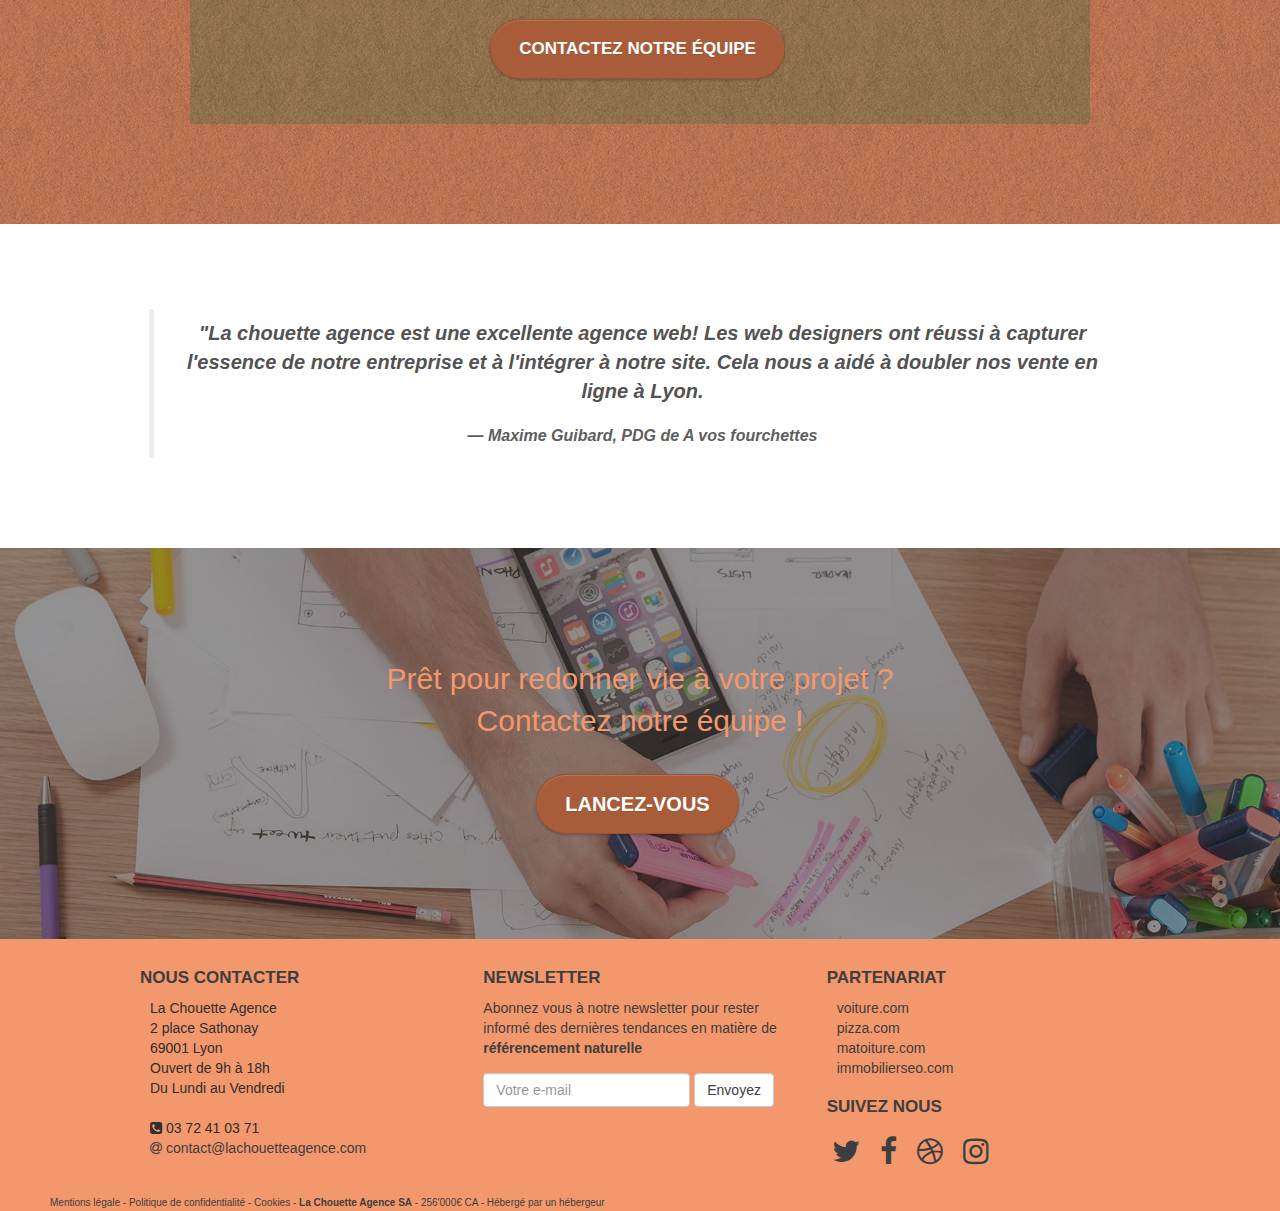
==== commit c5f2ecfc: "rédaction - footer - redirectionpermatente" ====
--- a/index.html
+++ b/index.html
@@ -6,6 +6,8 @@
 	<meta name="viewport" content="width=device-width, initial-scale=1.0, viewport-fit=cover">
 	<!--titre-->
 	<title>Entreprise de Webdesign à Lyon</title>
+	<meta name="description" content="Nous sommes spécilisé dans la création de sites Internet, la refonte de site web, la création
+	d'illustration et l'amélioration du référencement.">
 	<!--Favicon-->
 	<link rel="shortcut icon" type="image/png" href="favicon.jpg">
 	<!--CDN Bootstrap-->
@@ -13,12 +15,10 @@
 	<!--CDN Font Awesome-->
 	<link href="https://stackpath.bootstrapcdn.com/font-awesome/4.7.0/css/font-awesome.min.css" rel="stylesheet" integrity="sha384-wvfXpqpZZVQGK6TAh5PVlGOfQNHSoD2xbE+QkPxCAFlNEevoEH3Sl0sibVcOQVnN" crossorigin="anonymous">
 	<link rel="stylesheet" type="text/css" href="./css/et-line.css">
-	
 	<link rel="stylesheet" type="text/css" href="css/style.css">
-
-	<!--OpenGraphs-->
-	<meta name="description" content="Nous sommes spécilisé dans la création de sites Internet, la refonte de site web, la création
-	d'illustration et l'amélioration du référencement.">
+	<link rel="canonical" href="https://seo-ocr.000webhostapp.com/index.html" />
+
+	<!--OpenGraphs-->	
 	<meta property="og:url" content="https://jeanmichel7.github.io/P4_SEO/" />
 	<meta property="og:type" content="website" />
 	<meta property="og:title" content="La Chouette Agence - Entreprise de Webdesign Lyonnaise" />
@@ -85,9 +85,10 @@
 								La Chouette Agence
 							</h1>
 							<p class="col-sm-12 text-center white">
-								La chouette agence est une <strong>agence de web design Lyonnaise</strong> qui aide les
-								entreprises à devenir plus
-								<strong>attractives et visibles</strong> sur Internet. Contactez nous pour <strong>améliorer la visibilité</strong> de votre site.
+								La chouette agence est une <strong>entreprise de web design basé à Lyon</strong> spécialisé dans le <strong>web design, nous pouvons créer,
+								 modifier, illustrer et référencer votre site internet.</strong>
+								Confiez-nous votre projet et votre entreprise sera plus
+								<strong>attractives et visibles</strong> sur Internet.<br><br> N'hésitez pas à nous contacter
 							</p>
 							<div class="text-center">
 								<a href="p2-agence-webdesign-lyon-formulaire.html" class="btn btn-lg btn-clean btn-rd cta-hero btn-atomic-tangerine"
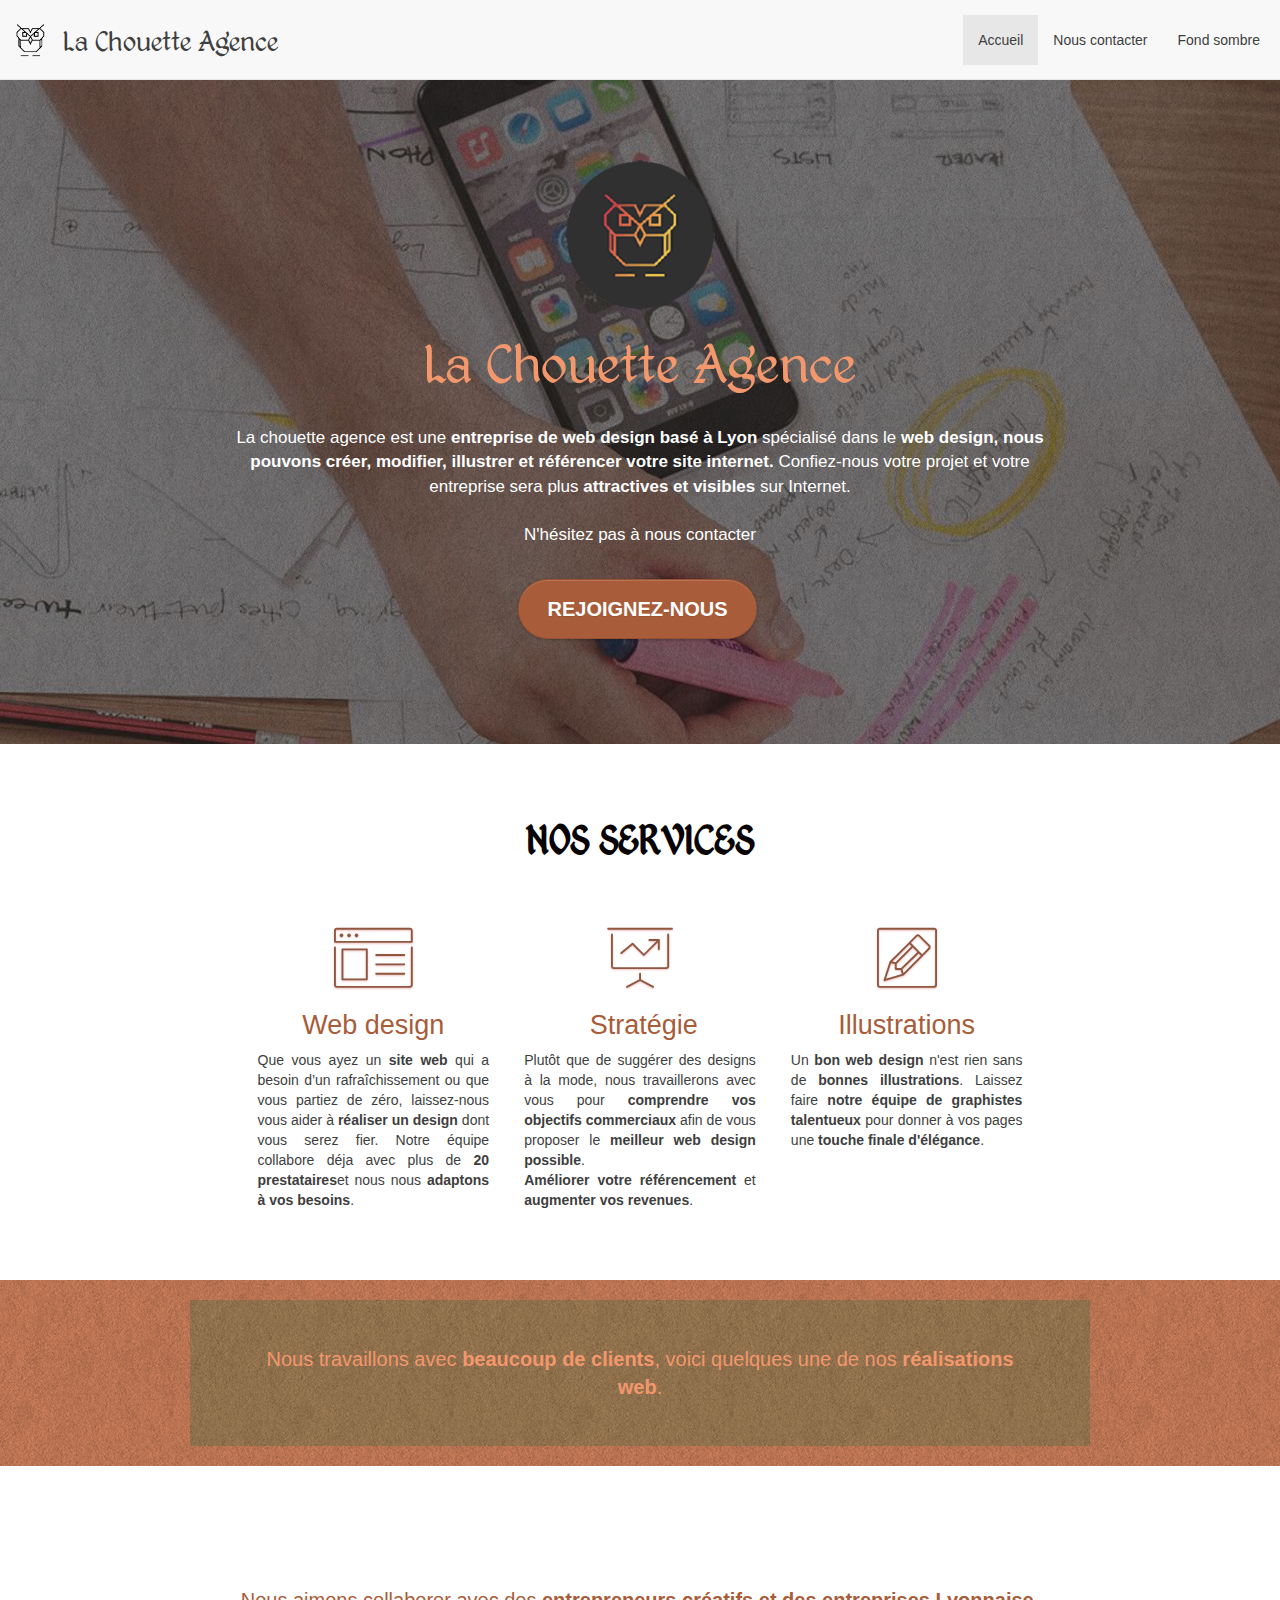
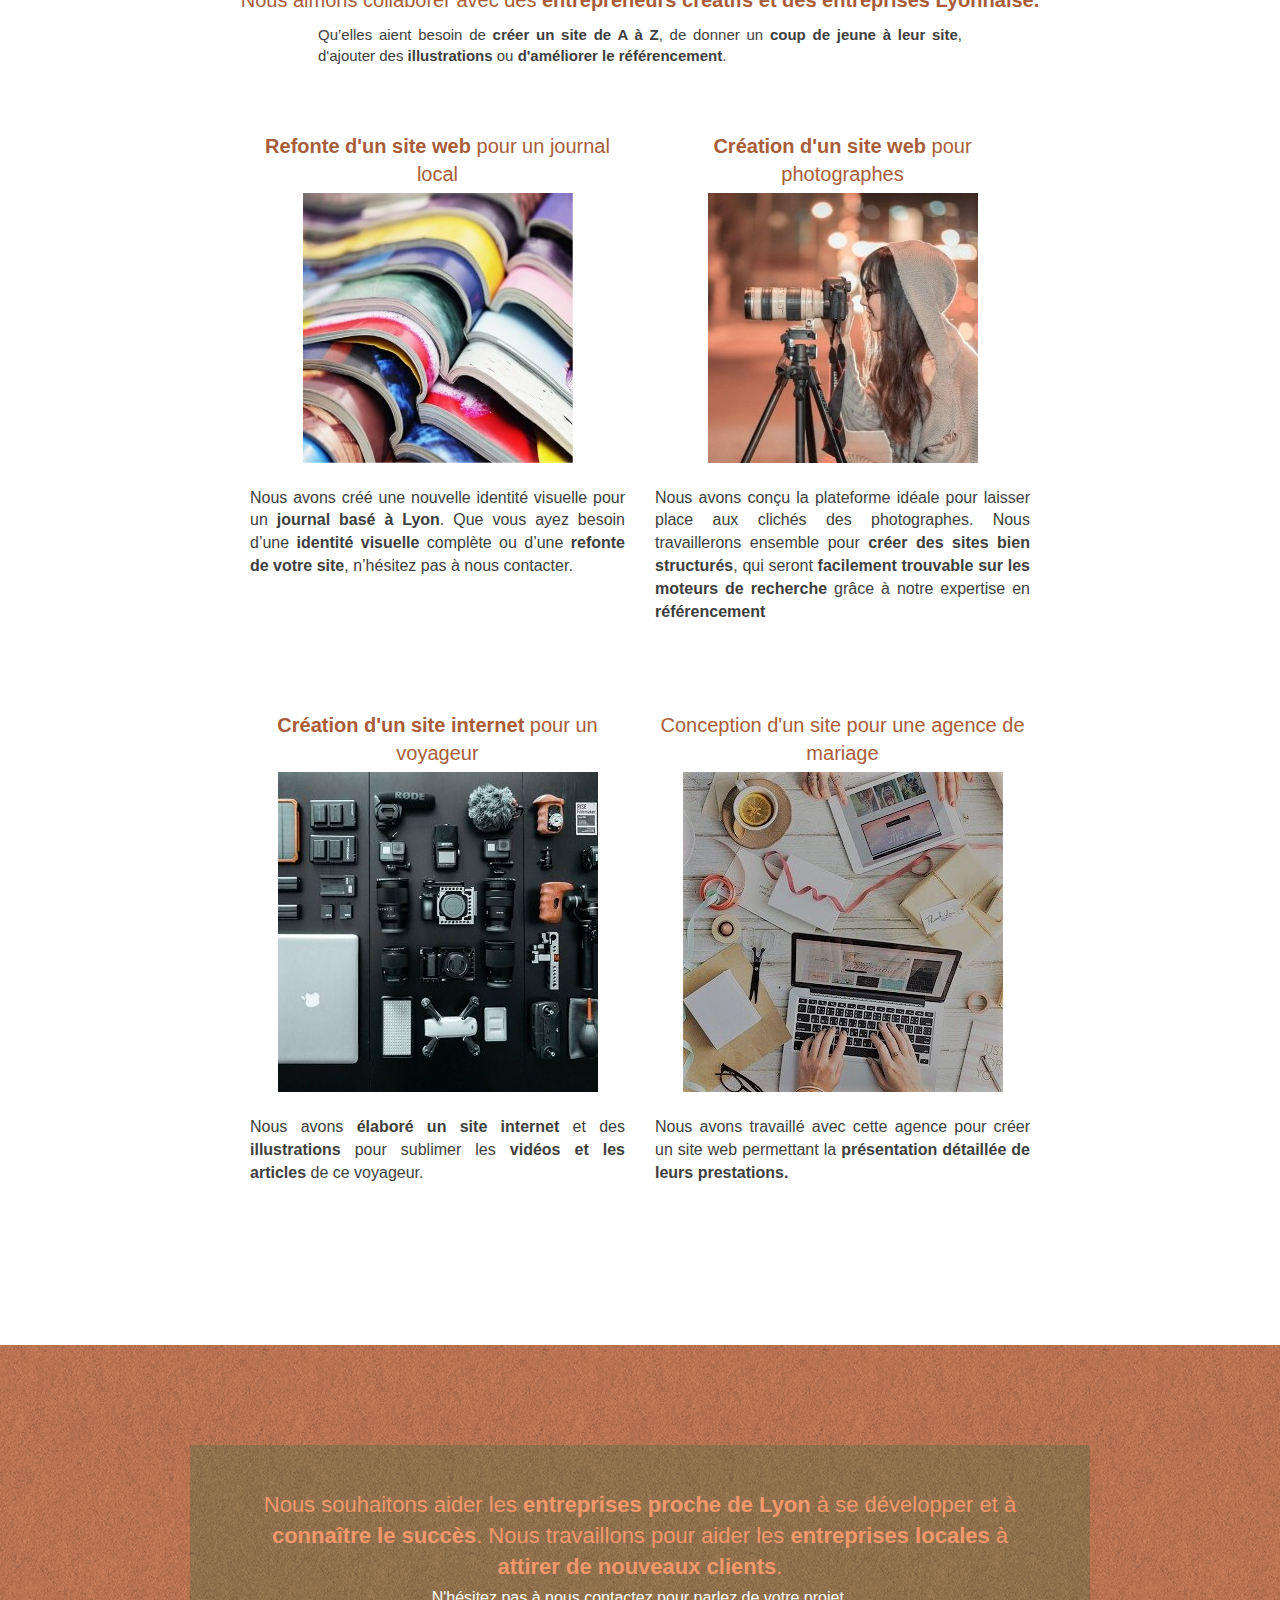
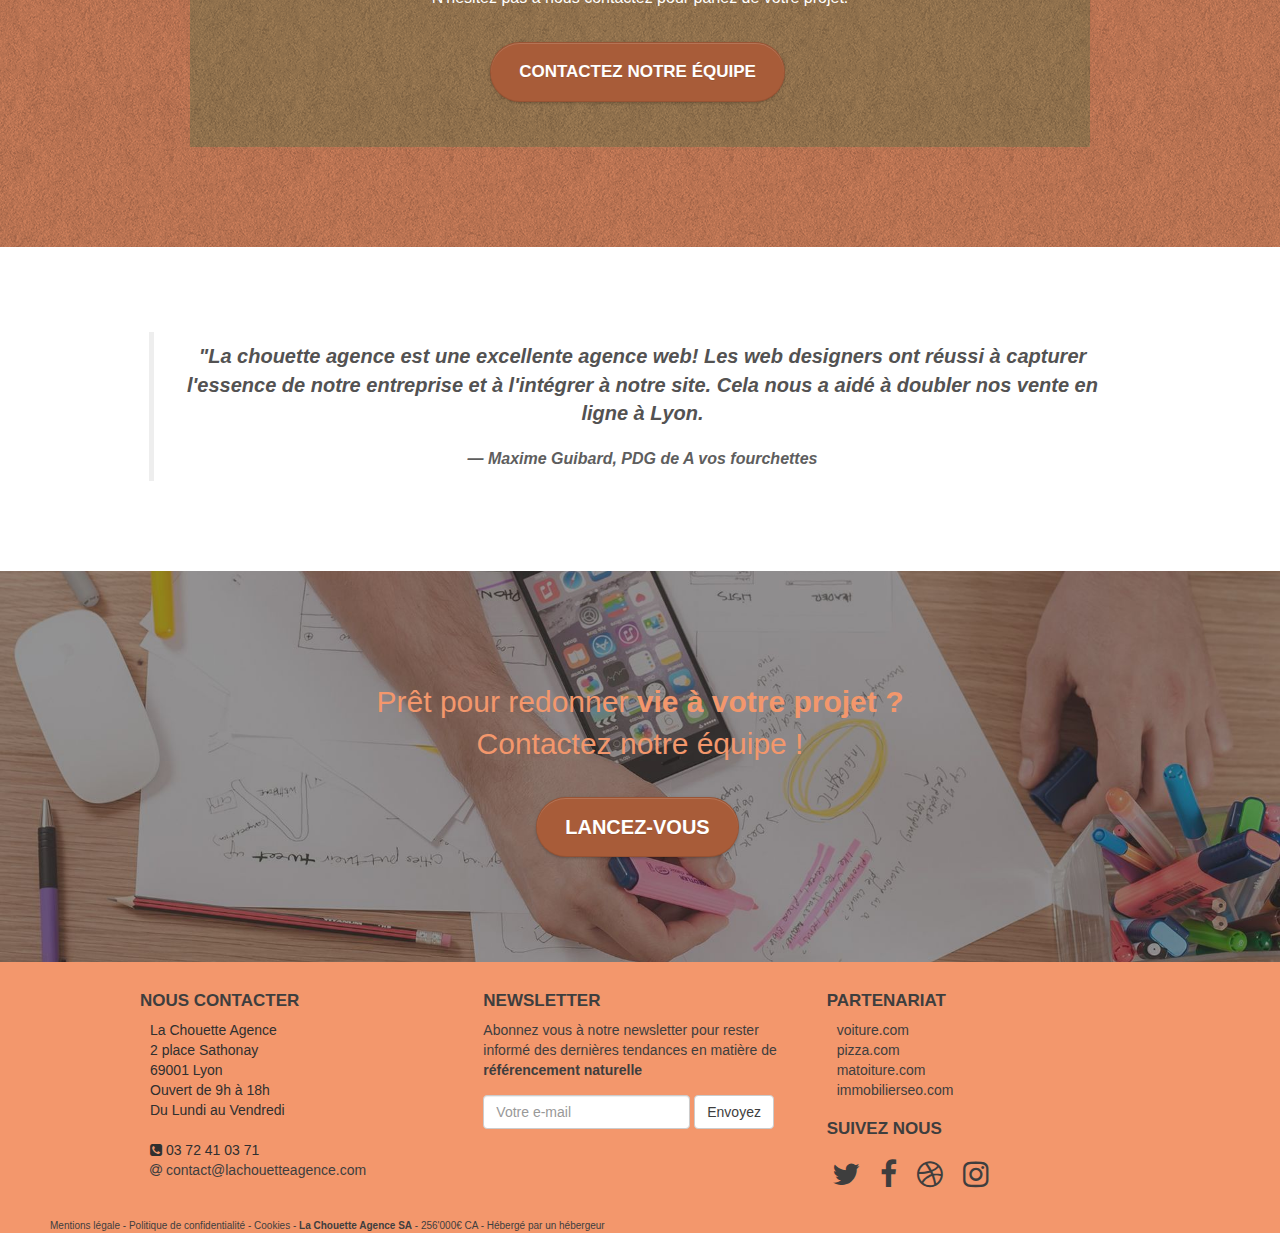
==== commit 17657135: "strong - b" ====
--- a/index.html
+++ b/index.html
@@ -116,8 +116,7 @@
 								Que vous ayez un <strong>site web</strong> qui a besoin d&rsquo;un rafraîchissement ou
 								que vous partiez de
 								zéro, laissez-nous vous aider à <strong>réaliser un design</strong> dont vous serez
-								fier. Notre <strong>équipe collabore</strong>
-								déja avec plus de 20 prestataires et nous nous <strong>adaptons à vos besoins</strong>.
+								fier. Notre équipe collabore déja avec plus de <b>20 prestataires</b>et nous nous <b>adaptons à vos besoins</b>.
 							</p>
 						</article>
 						<article class="col-sm-4">
@@ -127,12 +126,12 @@
 							<h3 class="mg-md text-center">
 								&nbsp;Stratégie
 							</h3>
-							<p class="text-center">
+							<p class="text-center ">
 								Plutôt que de suggérer des designs à la mode, nous travaillerons avec vous pour
-								<strong>comprendre vos objectifs commerciaux</strong> afin de vous proposer le <strong>meilleur design
+								<b>comprendre vos objectifs commerciaux</b> afin de vous proposer le <strong>meilleur web design
 									possible</strong>. <br>
 								<strong>Améliorer
-									votre référencement</strong> et <strong>augmenter vos revenues</strong>.
+									votre référencement</strong> et <b>augmenter vos revenues</b>.
 							</p>
 						</article>
 						<article class="col-sm-4">
@@ -143,10 +142,10 @@
 								Illustrations
 							</h3>
 							<p class="text-center">
-								Un <strong>bon design</strong> n'est rien sans de <strong>bonnes illustrations</strong>. Laissez faire
-								<strong>notre équipe de
-									graphistes talentueux</strong> pour donner à vos pages une <strong>touche finale
-									d'élégance</strong>.
+								Un <strong>bon web design</strong> n'est rien sans de <strong>bonnes illustrations</strong>. Laissez faire
+								<b>notre équipe de
+									graphistes talentueux</b> pour donner à vos pages une <b>touche finale
+									d'élégance</b>.
 							</p>
 						</article>
 					</div>
@@ -161,7 +160,7 @@
 						<div class="row tight-width-whitespace black-background">
 							<div class="col-sm-12">
 								<h3 class="mg-md text-center tc-white">
-									Nous travaillons avec <strong>beaucoup de clients</strong>, voici quelques une de nos <strong>réalisations web</strong>.
+									Nous travaillons avec <b>beaucoup de clients</b>, voici quelques une de nos <strong>réalisations web</strong>.
 								</h3>
 							</div>
 						</div>
@@ -171,11 +170,11 @@
 				<div class="container bloc-lg ">
 					<article class="row">
 						<div class="col-sm-12 text-center" id="citation">
-							<h3>Nous aimons collaborer avec des <strong>entrepreneurs créatifs</strong> et des
-								<strong>entreprises Lyonnaise</strong>.</h3>
+							<h3>Nous aimons collaborer avec des <b>entrepreneurs créatifs et des
+								entreprises Lyonnaise.</b></h3>
 							<p>Qu’elles aient besoin de <strong>créer un site de A à Z</strong>, de donner un
-								<strong>coup de
-									jeune à leur site</strong>,
+								<b>coup de
+									jeune à leur site</b>,
 								d'ajouter des <strong>illustrations</strong> ou <strong>d'améliorer le
 									référencement</strong>.  
 							</p>
@@ -194,7 +193,7 @@
 
 							<p class="text-center">
 								Nous avons créé une nouvelle identité visuelle pour un <strong>journal
-									lyonnais</strong>. Que vous ayez besoin d’une <strong>identité visuelle</strong>
+								basé à Lyon</strong>. Que vous ayez besoin d’une <b>identité visuelle</b>
 								complète ou d’une <strong>refonte de votre site</strong>, n’hésitez pas à
 								nous contacter.
 							</p>
@@ -210,14 +209,14 @@
 
 							<p class="text-center">
 								Nous avons conçu la plateforme idéale pour laisser place aux clichés des photographes.
-								Nous travaillerons ensemble pour <strong>créer des sites beau et bien
+								Nous travaillerons ensemble pour <strong>créer des sites bien
 									structurés</strong>,
-								qui seront <strong>facilement trouvable sur les moteurs de recherche.</strong> <br><br>
+								qui seront <strong>facilement trouvable sur les moteurs de recherche</strong> grâce à notre expertise en <strong>référencement</strong><br><br>
 							</p>
 						</article>
 						<article class="col-sm-6">
 							<h3 class="mg-md text-center">
-								<strong>Création d'un site internet</strong> pour un voyageur
+								<b>Création d'un site internet</b> pour un voyageur
 							</h3>
 							<a href="#" data-lightbox="img/creation-site-internet.jpg" data-gallery-id="gallery-1"
 								data-caption="Création d'un site internet pour un voyageur"
@@ -226,14 +225,14 @@
 									alt="Création site web pour voyageur, entreprise de webdesign à Lyon" /></a>
 
 							<p class="text-center">
-								Nous avons élaboré un site internet et des <strong>illustrations</strong> pour sublimer
-								les <strong>vidéos et les
-									articles</strong> de ce voyageur.
+								Nous avons <strong>élaboré un site internet</strong> et des <strong>illustrations</strong> pour sublimer
+								les <b>vidéos et les
+									articles</b> de ce voyageur.
 							</p>
 						</article>
 						<article class="col-sm-6">
 							<h3 class="mg-md text-center">
-								<strong>Conception d'un site</strong> pour une agence de mariage
+								Conception d'un site pour une agence de mariage
 							</h3>
 							<a href="#" data-lightbox="img/conception-site-agence.jpg" data-gallery-id="gallery-1"
 								data-caption="Conception d'un site pour une agence de mariage"
@@ -241,8 +240,8 @@
 							</a>
 
 							<p class="text-center">
-								Nous avons travaillé avec cette agence pour créer un site internet permettant la
-								<strong>présentation détaillée</strong> de leurs prestations.
+								Nous avons travaillé avec cette agence pour créer un site web permettant la
+								<b>présentation détaillée de leurs prestations.</b>
 							</p>
 						</article>
 					</div>
@@ -257,10 +256,10 @@
 					<div class="row tight-width-whitespace black-background">
 						<div class="col-sm-12">
 							<h3 class="mg-md text-center tc-white">
-								Nous souhaitons aider les <strong>entreprises de la région Lyonnaise</strong> à se
-								développer et à <strong>connaître
-									le succès</strong>. Nous travaillons pour aider les entreprises locales à
-								<strong>attirer de nouveaux clients</strong>.<br>
+								Nous souhaitons aider les <strong>entreprises proche de Lyon</strong> à se
+								développer et à <b>connaître
+								le succès</b>. Nous travaillons pour aider les <strong>entreprises locales</strong> à
+								<b>attirer de nouveaux clients</b>.<br>
 							</h3>
 							<p class="text-center white">N'hésitez pas à nous contactez pour parlez de votre projet.
 							</p>
@@ -278,8 +277,8 @@
 			<div class="row voffset-lg voffset bg-lines-h1-bg">
 				<blockquote class="text-center">
 					"La chouette agence est une <strong>excellente agence web</strong>! Les web designers ont réussi à
-					capturer l'essence de notre <strong>entreprise</strong> et à l'intégrer à notre site.
-					Cela nous a aidé à <strong>doubler nos vente en ligne à Lyon</strong>.
+					capturer <b>l'essence de notre entreprise</b> et à l'intégrer à notre site.
+					Cela nous a aidé à <b>doubler nos vente en ligne à Lyon</b>.
 					<small>Maxime Guibard, PDG de A vos fourchettes</small>
 				</blockquote>
 			</div>
@@ -289,7 +288,7 @@
 			<section class="bloc bgc-dark-slate-blue bg-banniere d-bloc bloc-bg-texture" id="bloc-5-cta">
 				<div class="container bloc-lg">
 					<h4 class="text-center tc-white">
-						Prêt pour redonner vie à votre projet ?<br>Contactez notre équipe !
+						Prêt pour redonner <b>vie à votre projet ?</b><br>Contactez notre équipe !
 					</h4>
 					<div class="row">
 						<div class="col-sm-12 text-center">
